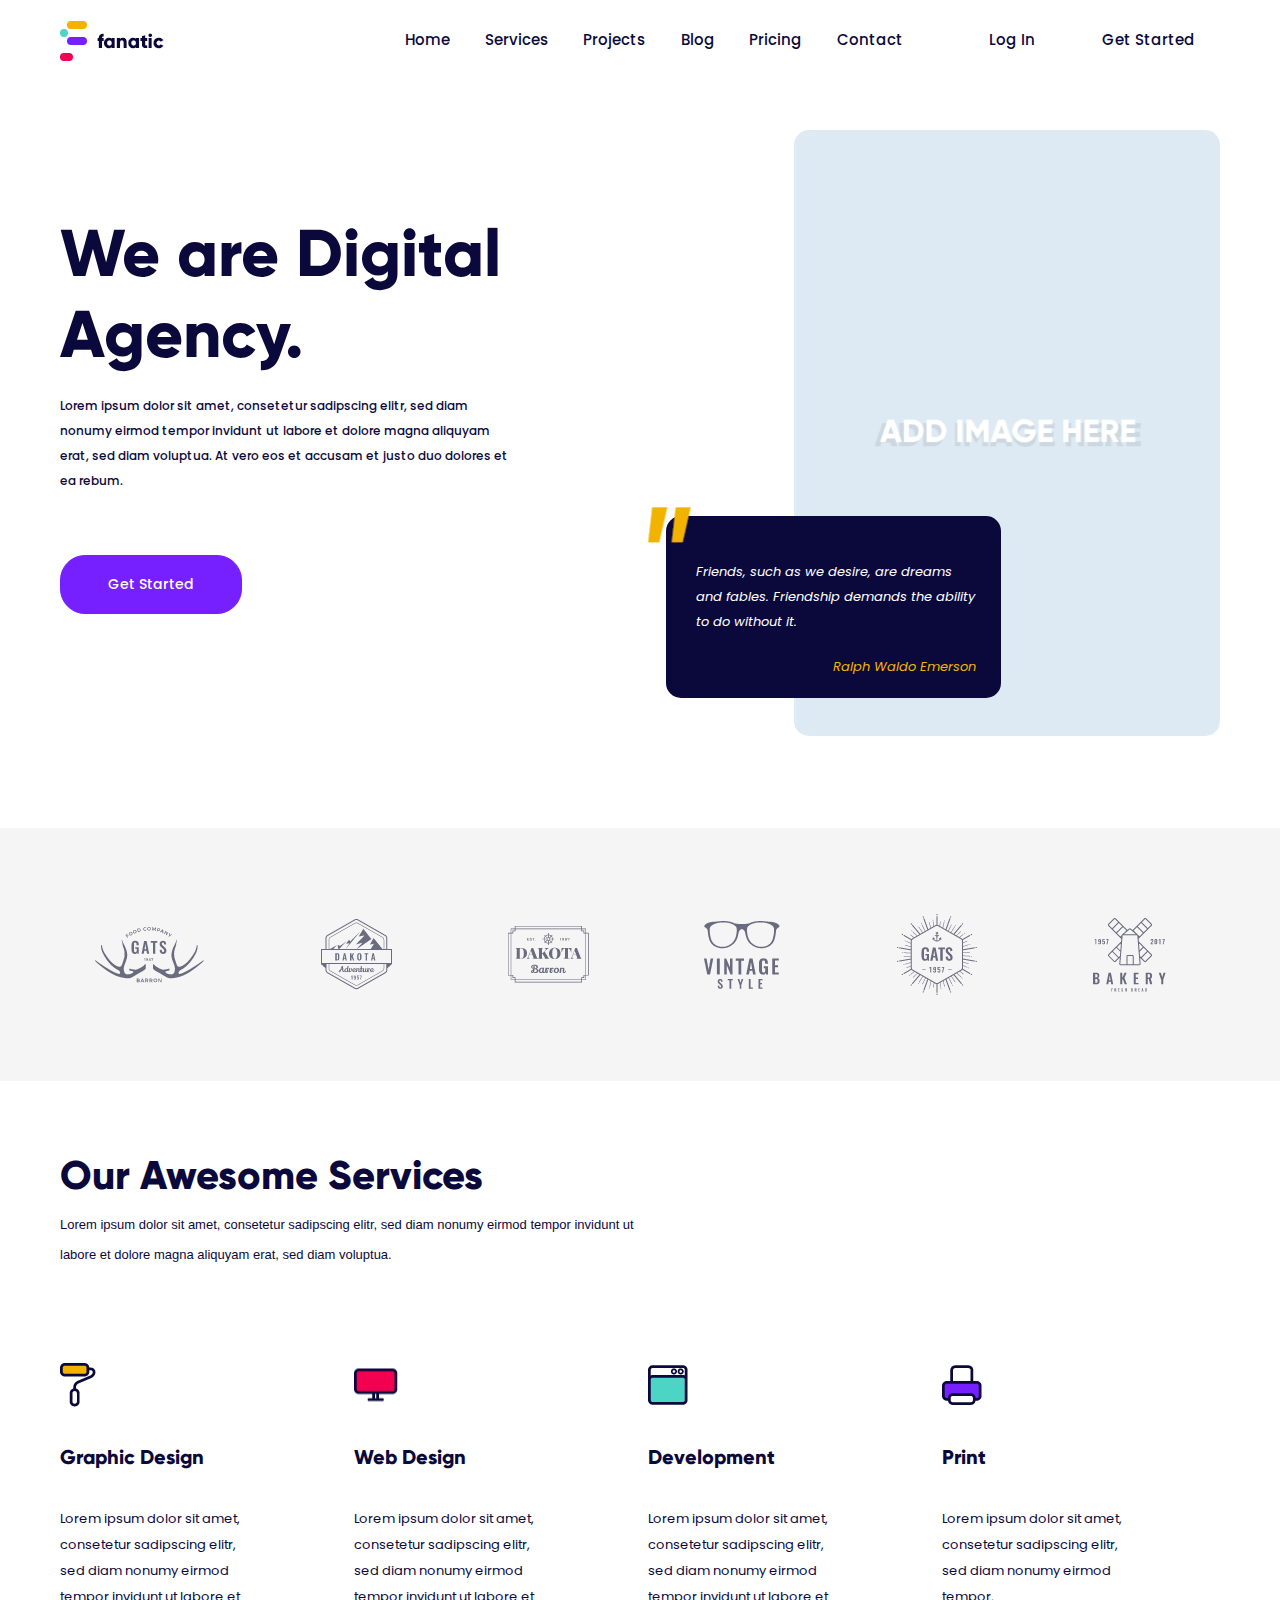
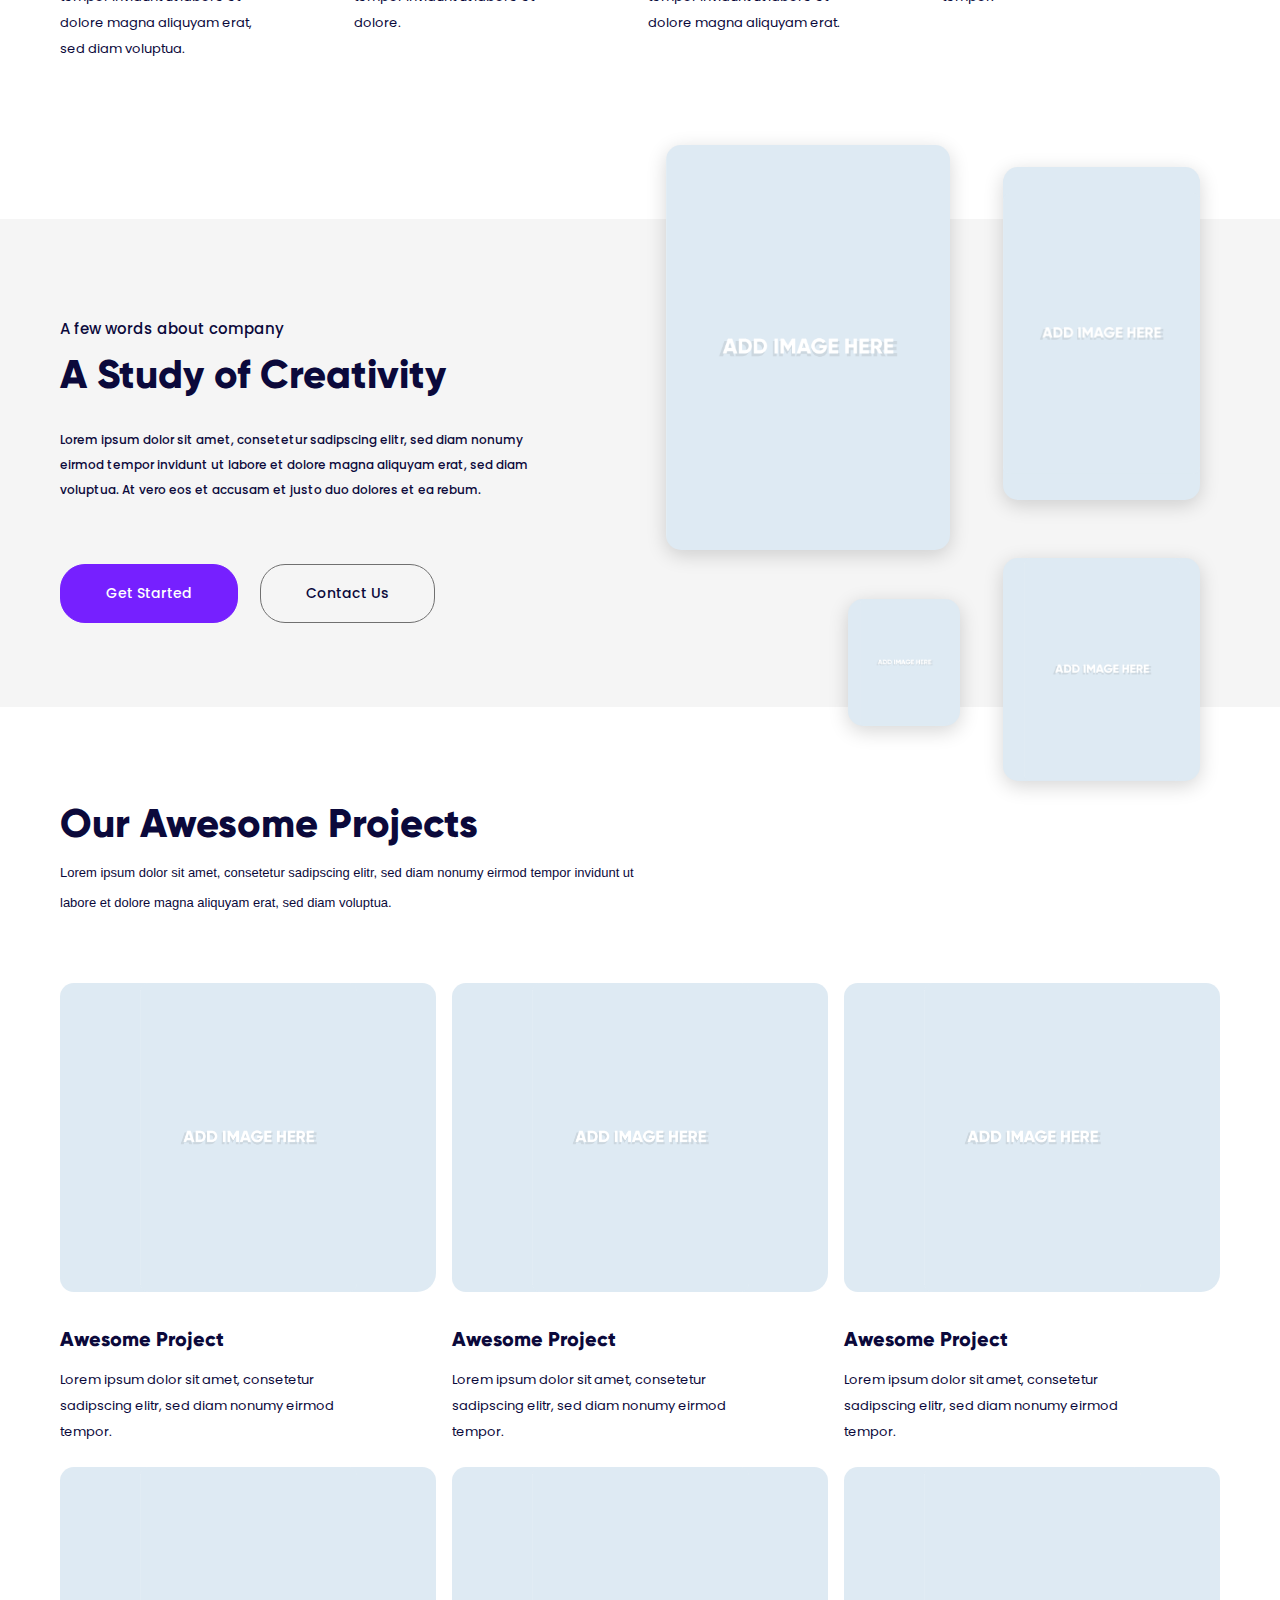
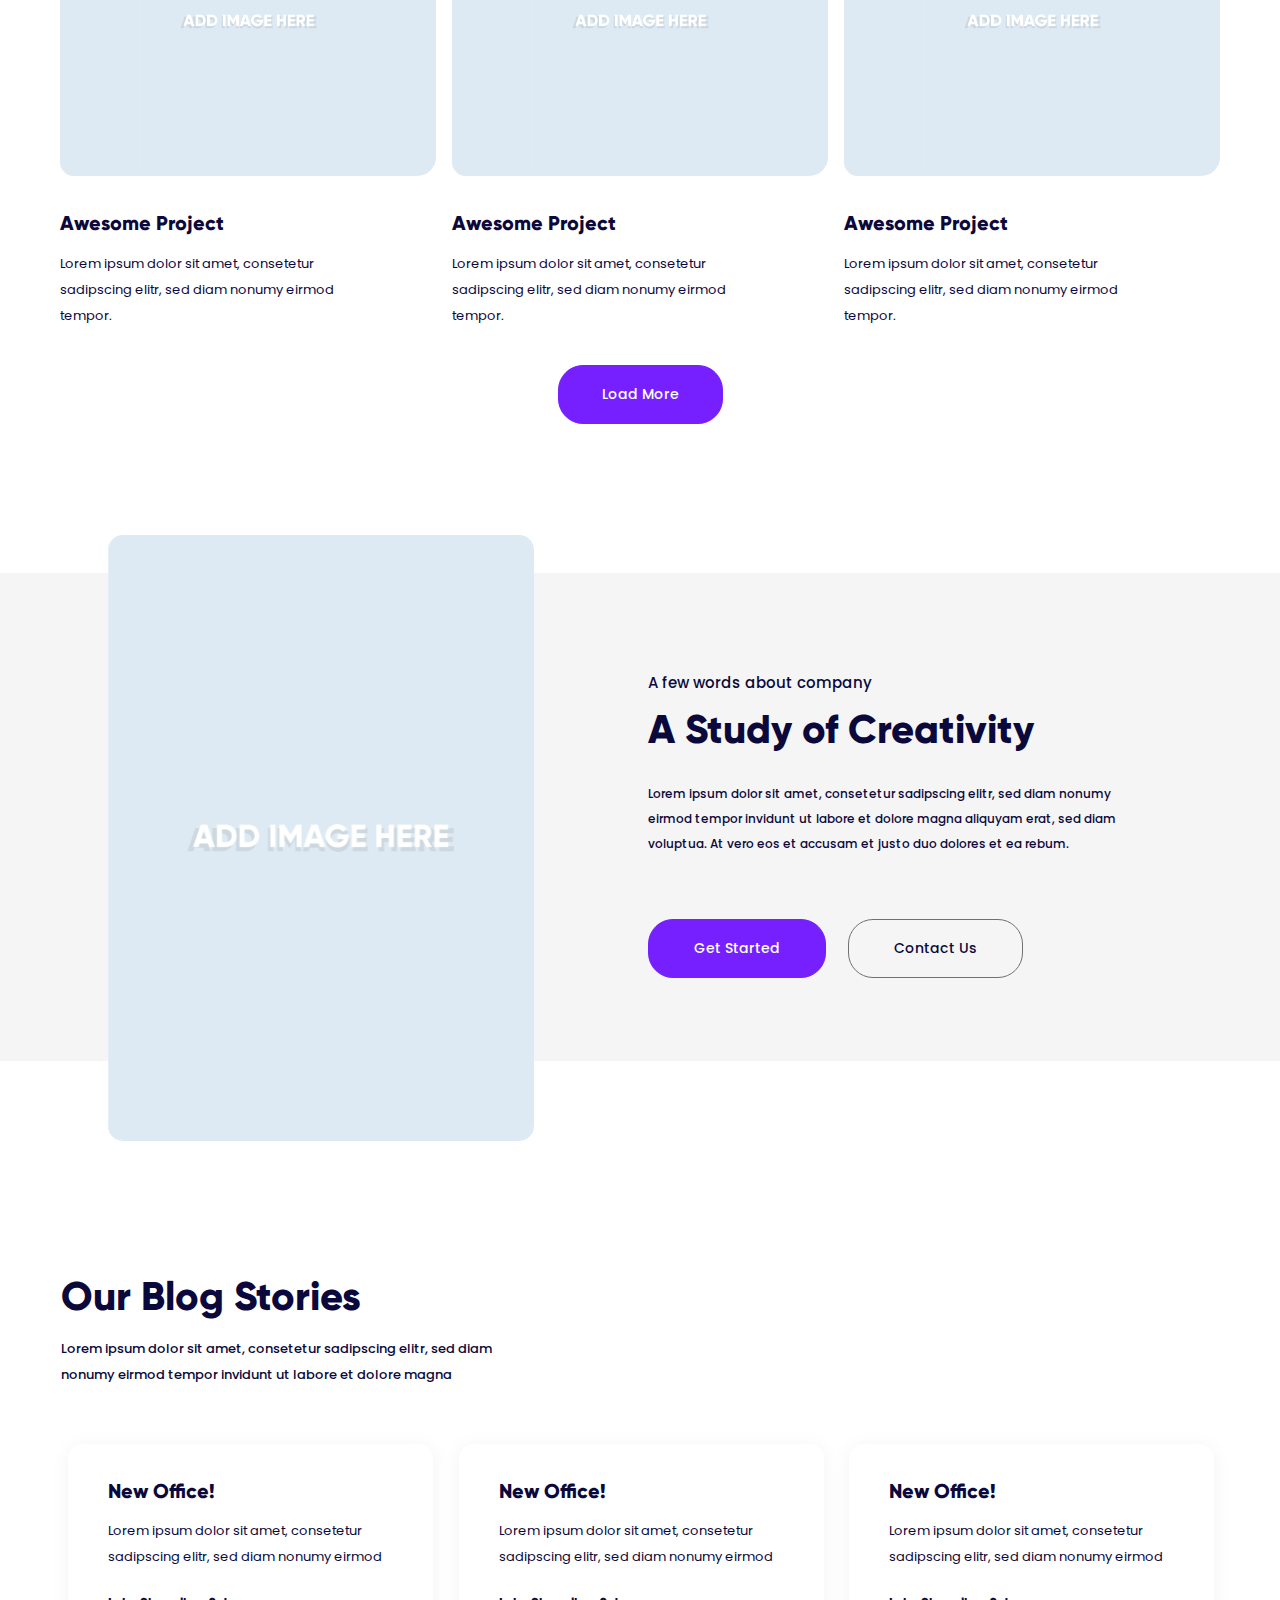
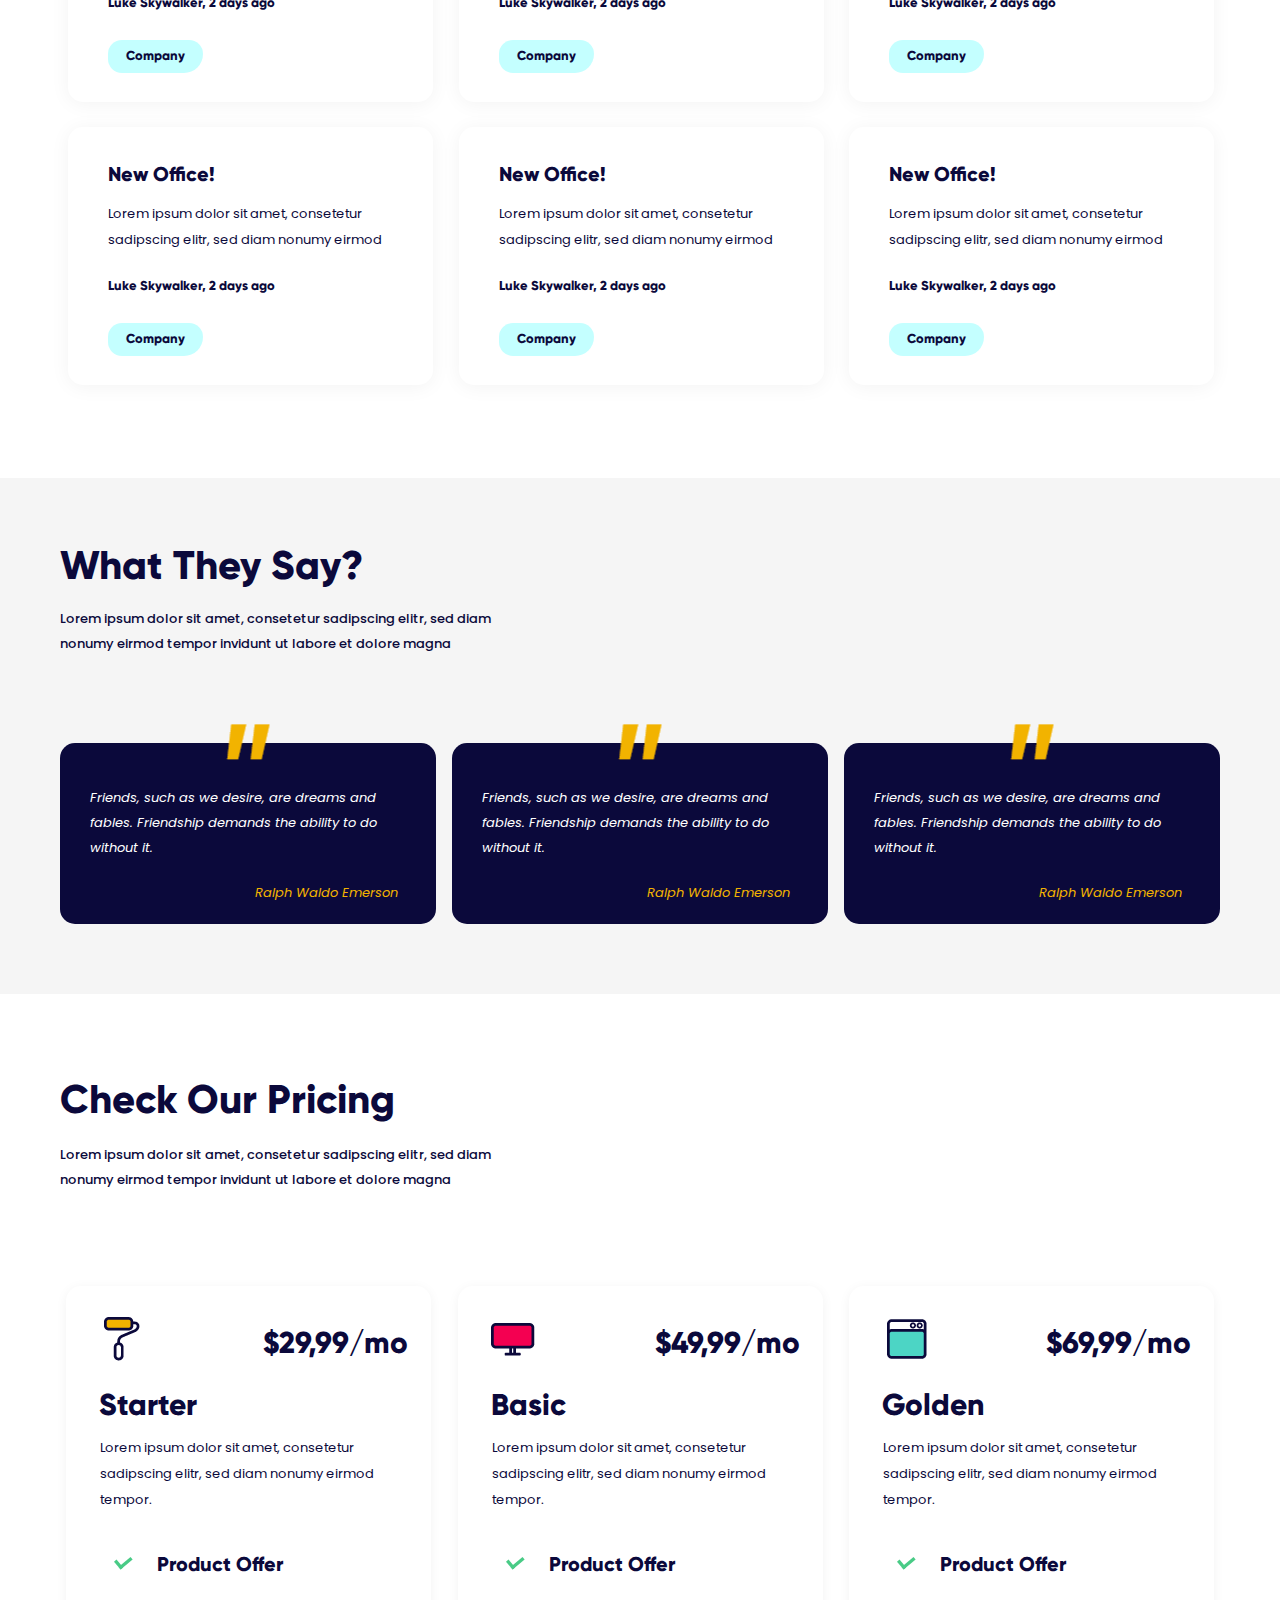
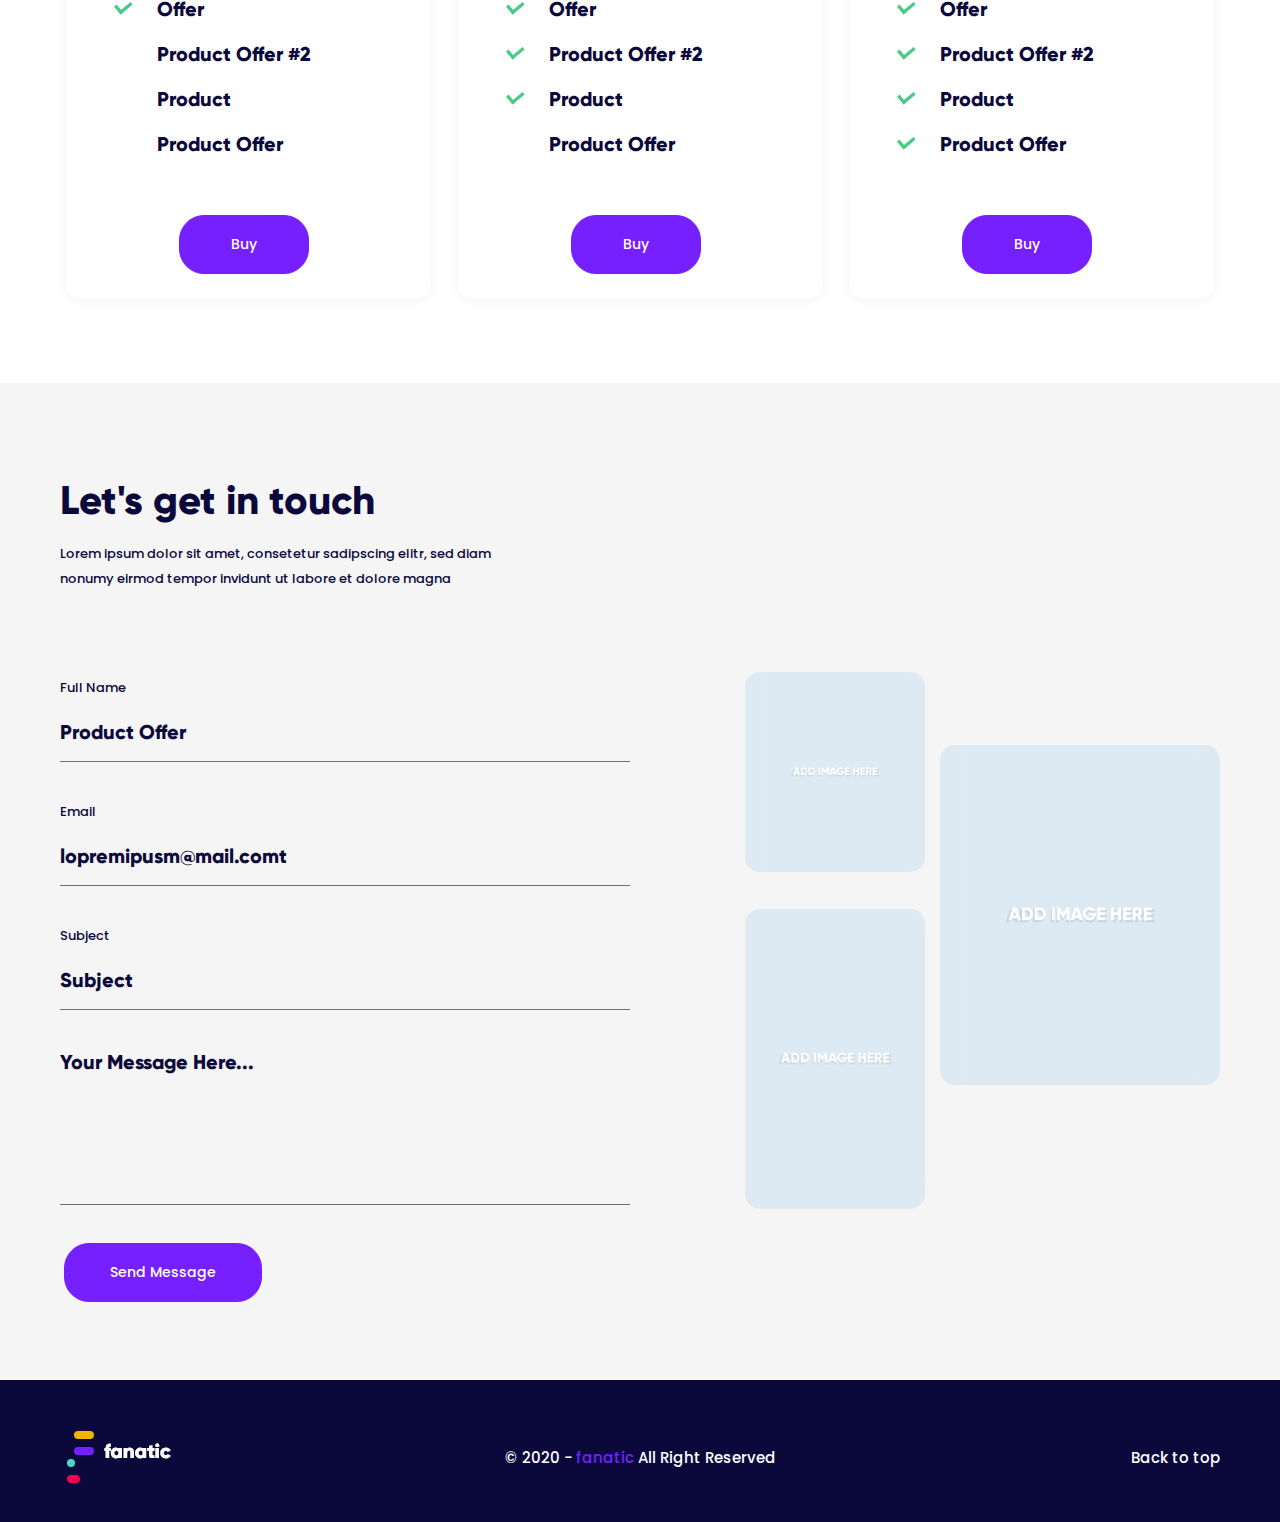
==== main/index.html @ 5ab8d2f5 "Initial commit" ====
<!DOCTYPE html>
<html lang="en">
  <head>
    <meta charset="UTF-8">
    <meta http-equiv="X-UA-Compatible" content="IE=edge">
    <meta name="viewport" content="width=device-width, initial-scale=1.0">
    <link href="../assets/scss/style.css" rel="stylesheet">
    <link rel="stylesheet" href="https://use.fontawesome.com/releases/v5.15.2/css/all.css"
      integrity="sha384-vSIIfh2YWi9wW0r9iZe7RJPrKwp6bG+s9QZMoITbCckVJqGCCRhc+ccxNcdpHuYu" crossorigin="anonymous">
    <link rel="preconnect" href="https://fonts.gstatic.com">
    <link
      href="https://fonts.googleapis.com/css2?family=Poppins:ital,wght@0,400;0,500;0,600;0,700;0,800;0,900;1,400;1,500;1,600;1,700;1,800;1,900&display=swap"
      rel="stylesheet">
    <script src="../assets/js/jquery-3.5.1.min.js" defer></script>
    <script src="../assets/js/script.js" defer></script>
    <title>Fanatic Agency</title>
  </head>
  <body>
    <div class="page-container">
      <section class="introduction">
        <div class="content-container wrapper">
          <nav>
            <div class="container flex space-between">
              <div class="branding">
                <img src="../assets/imgs/logo-dark.png" alt="">
              </div>
              <div class="container flex">
                <div class="container nav-group">
                  <a>Home</a>
                  <a>Services</a>
                  <a>Projects</a>
                  <a>Blog</a>
                  <a>Pricing</a>
                  <a>Contact</a>
                </div>
                <div class="container nav-group login">
                  <a>Log In</a>
                  <a>Get Started</a>
                </div>
                <div class="hamburger" onclick="myFunction(this)">
                  <div class="bar1"></div>
                  <div class="bar2"></div>
                  <div class="bar3"></div>
                </div>
              </div>
            </div>
          </nav>
          <div class="container main flex space-between">
            <div class="container upper">
              <h1>We are Digital Agency.</h1>
              <p>Lorem ipsum dolor sit amet, consetetur sadipscing elitr, sed diam nonumy eirmod tempor invidunt ut labore et
                dolore
                magna aliquyam erat, sed diam voluptua. At vero eos et accusam et justo duo dolores et ea rebum.</p>
              <a class="button">Get Started</a>
            </div>
            <div class="container right">
              <div class="image">
    
              </div>
              <div class="container quote">
                <img src="/assets/imgs/quote.png" alt="A Quotation Mark">
                <p>Friends, such as we desire, are dreams and fables. Friendship demands the ability to do without it.</p>
                <p class="quote-author"><i>Ralph Waldo Emerson</i></p>
              </div>
            </div>
          </div>
        </div>
      </section>
      <section class="logos">
        <div class="content-container wrapper">
          <div class="container flex parent space-between">
            <div class="container flex inner first space-between">
              <div class="item logo">
                <img src="../assets/imgs/award-1.png" alt="Gats Food Company logo" />
              </div>
              <div class="item logo">
                <img src="../assets/imgs/award-2.png" alt="Dakota Adventure logo" />
              </div>
              <div class="item logo">
                <img src="../assets/imgs/award-3.png" alt="Dakota Barron logo" />
              </div>
            </div>
            <div class="container flex inner second space-between">
              <div class="item logo">
                <img src="../assets/imgs/award-4.png" alt="Vintage Style logo" />
              </div>
              <div class="item logo">
                <img src="../assets/imgs/award-5.png" alt="Gats logo" />
              </div>
              <div class="item logo">
                <img src="../assets/imgs/award-6.png" alt="Bakery logo" />
              </div>
            </div>
          </div>
        </div>
      </section>
      <section class="services">
        <div class="content-container wrapper">
          <div class="container upper">
            <h1>Our Awesome Services</h1>
            <p>Lorem ipsum dolor sit amet, consetetur sadipscing elitr, sed diam nonumy eirmod tempor invidunt ut labore et dolore
            magna aliquyam erat, sed diam voluptua.</p>
          </div>
          <div class="container flex parent space-between">
            <div class="flex child first space-between">
              <div class="item service">
                <div class="icon">
                  <img src="../assets/imgs/icon-1.png" alt="Roller Icon">
                </div>
                <h2>Graphic Design</h2>
                <p>Lorem ipsum dolor sit amet, consetetur sadipscing elitr, sed diam nonumy eirmod tempor invidunt ut labore et dolore
                magna aliquyam erat, sed diam voluptua.</p>
              </div>
              <div class="item service">
                <div class="icon">
                  <img src="../assets/imgs/icon-2.png" alt="Monitor Icon">
                </div>
                <h2>Web Design</h2>
                <p>Lorem ipsum dolor sit amet, consetetur sadipscing elitr, sed diam nonumy eirmod tempor invidunt ut labore et dolore.</p>
              </div>
            </div>
            <div class="flex child second space-between">
              <div class="item service">
                <div class="icon">
                  <img src="../assets/imgs/icon-3.png" alt="Opened App Icon">
                </div>
                <h2>Development</h2>
                <p>Lorem ipsum dolor sit amet, consetetur sadipscing elitr, sed diam nonumy eirmod tempor invidunt ut labore et dolore
                magna aliquyam erat.</p>
              </div>
              <div class="item service">
                <div class="icon">
                  <img src="../assets/imgs/icon-4.png" alt="Printer Icon">
                </div>
                <h2>Print</h2>
                <p>Lorem ipsum dolor sit amet, consetetur sadipscing elitr, sed diam nonumy eirmod tempor.</p>
              </div>
            </div>
          </div>
        </div>
      </section>
      <section class="creativity first">
        <div class="content-container wrapper">
          <div class="container flex space-between">
            <div class="item">
              <div class="container upper">
                <span>A few words about company</span>
                <h1>A Study of Creativity</h1>
                <p>Lorem ipsum dolor sit amet, consetetur sadipscing elitr, sed diam nonumy eirmod tempor invidunt ut labore et dolore
                magna aliquyam erat, sed diam voluptua. At vero eos et accusam et justo duo dolores et ea rebum.</p>
              </div>
              <div class="container buttons">
                <a class="button">Get Started</a>
                <a class="button second">Contact Us</a>
              </div>
            </div>
            <div class="item images">
              <div class="image first">
              </div>
              <div class="image second">
              </div>
              <div class="image third">
              </div>
              <div class="image fourth">
              </div>
            </div>
          </div>
        </div>
      </section>
      <section class="projects">
        <div class="content-container wrapper">
          <div class="container upper">
            <h1>Our Awesome Projects</h1>
            <p>Lorem ipsum dolor sit amet, consetetur sadipscing elitr, sed diam nonumy eirmod tempor invidunt ut labore et dolore
            magna aliquyam erat, sed diam voluptua.</p>
          </div>
          <div class="container project-list flex space-between" id="project-list">
            <div class="item project">
              <div class="image"></div>
              <h2>Awesome Project</h2>
              <p>Lorem ipsum dolor sit amet, consetetur sadipscing elitr, sed diam nonumy eirmod tempor.</p>
            </div>
            <div class="item project">
              <div class="image"></div>
              <h2>Awesome Project</h2>
              <p>Lorem ipsum dolor sit amet, consetetur sadipscing elitr, sed diam nonumy eirmod tempor.</p>
            </div>
            <div class="item project">
              <div class="image"></div>
              <h2>Awesome Project</h2>
              <p>Lorem ipsum dolor sit amet, consetetur sadipscing elitr, sed diam nonumy eirmod tempor.</p>
            </div>
            <div class="item project">
              <div class="image"></div>
              <h2>Awesome Project</h2>
              <p>Lorem ipsum dolor sit amet, consetetur sadipscing elitr, sed diam nonumy eirmod tempor.</p>
            </div>
            <div class="item project">
              <div class="image"></div>
              <h2>Awesome Project</h2>
              <p>Lorem ipsum dolor sit amet, consetetur sadipscing elitr, sed diam nonumy eirmod tempor.</p>
            </div>
            <div class="item project">
              <div class="image"></div>
              <h2>Awesome Project</h2>
              <p>Lorem ipsum dolor sit amet, consetetur sadipscing elitr, sed diam nonumy eirmod tempor.</p>
            </div>
          </div>
          <a class="button">Load More</a>
        </div>
      </section>
      <section class="creativity second">
        <div class="content-container wrapper">
          <div class="container flex">
            <div class="item container">
              <div class="image"></div>
            </div>
            <div class="item container">
              <div class="container upper">
                <span>A few words about company</span>
                <h1>A Study of Creativity</h1>
                <p>Lorem ipsum dolor sit amet, consetetur sadipscing elitr, sed diam nonumy eirmod tempor invidunt ut labore et
                  dolore
                  magna aliquyam erat, sed diam voluptua. At vero eos et accusam et justo duo dolores et ea rebum.</p>
              </div>
              <div class="container buttons">
                <a class="button">Get Started</a>
                <a class="button second">Contact Us</a>
              </div>
            </div>
          </div>

        </div>
      </section>
      <section class="blog">
        <div class="content-container wrapper"> 
          <div class="container upper">
            <h1>Our Blog Stories</h1>
            <p>Lorem ipsum dolor sit amet, consetetur sadipscing elitr, sed diam nonumy eirmod tempor invidunt ut labore et dolore
              magna</p>
          </div>
          <div class="container blog-list flex space-between" id="blog-list">
            <div class="item">
              <h3>New Office!</h3>
              <p>Lorem ipsum dolor sit amet, consetetur sadipscing elitr, sed diam nonumy eirmod</p>
              <span class="author">Luke Skywalker, 2 days ago</span>
              <span class="company-name">Company</span>
            </div>
            <div class="item">
              <h3>New Office!</h3>
              <p>Lorem ipsum dolor sit amet, consetetur sadipscing elitr, sed diam nonumy eirmod</p>
              <span class="author">Luke Skywalker, 2 days ago</span>
              <span class="company-name">Company</span>
            </div>
            <div class="item">
              <h3>New Office!</h3>
              <p>Lorem ipsum dolor sit amet, consetetur sadipscing elitr, sed diam nonumy eirmod</p>
              <span class="author">Luke Skywalker, 2 days ago</span>
              <span class="company-name">Company</span>
            </div>
            <div class="item">
              <h3>New Office!</h3>
              <p>Lorem ipsum dolor sit amet, consetetur sadipscing elitr, sed diam nonumy eirmod</p>
              <span class="author">Luke Skywalker, 2 days ago</span>
              <span class="company-name">Company</span>
            </div>
            <div class="item">
              <h3>New Office!</h3>
              <p>Lorem ipsum dolor sit amet, consetetur sadipscing elitr, sed diam nonumy eirmod</p>
              <span class="author">Luke Skywalker, 2 days ago</span>
              <span class="company-name">Company</span>
            </div>
            <div class="item">
              <h3>New Office!</h3>
              <p>Lorem ipsum dolor sit amet, consetetur sadipscing elitr, sed diam nonumy eirmod</p>
              <span class="author">Luke Skywalker, 2 days ago</span>
              <span class="company-name">Company</span>
            </div>
          </div>
        </div>
      </section>
      <section class="reviews"> 
        <div class="content-container wrapper">
          <div class="container upper">
            <h1>What They Say?</h1>
            <p>Lorem ipsum dolor sit amet, consetetur sadipscing elitr, sed diam nonumy eirmod tempor invidunt ut labore et dolore
              magna</p>
          </div>
          <div class="container flex space-between">
            <div class="container quote">
              <img src="/assets/imgs/quote.png" alt="A Quotation Mark">
              <p><i>Friends, such as we desire, are dreams and fables. Friendship demands the ability to do without it.</i></p>
              <p class="quote-author"><i>Ralph Waldo Emerson</i></span>
            </div>
            <div class="container quote">
              <img src="/assets/imgs/quote.png" alt="A Quotation Mark">
              <p><i>Friends, such as we desire, are dreams and fables. Friendship demands the ability to do without it.</i></p>
              <p class="quote-author"><i>Ralph Waldo Emerson</i></span>
            </div>
            <div class="container quote">
              <img src="/assets/imgs/quote.png" alt="A Quotation Mark">
              <p><i>Friends, such as we desire, are dreams and fables. Friendship demands the ability to do without it.</i></p>
              <p class="quote-author"><i>Ralph Waldo Emerson</i></span>
            </div>
          </div>
        </div>
      </section>
      <section class="pricing"> 
        <div class="content-container wrapper">
          <div class="container upper mg-n">
            <h1>Check Our Pricing</h1>
            <p>Lorem ipsum dolor sit amet, consetetur sadipscing elitr, sed diam nonumy eirmod tempor invidunt ut labore et dolore
            magna</p>
          </div>
          <div class="container plans flex space-between">
            <div class="item">
              <div class="pricing-upper flex space-between">
                <img src="../assets/imgs/icon-1.png" alt="Roller Icon" class="icon roller">
                <h2 class="price">$29,99/mo</h2>
              </div>
              <h2>Starter</h2>
              <p>Lorem ipsum dolor sit amet, consetetur sadipscing elitr, sed diam nonumy eirmod tempor.</p>
              <div class="table">
                <div class="item flex">
                  <span class="check"><img src="../assets/imgs/check.png" alt="Check Icon"/></span>
                  <span class="condition">Product Offer</span>
                </div>
                <div class="item flex">
                  <span class="check"><img src="../assets/imgs/check.png" alt="Check Icon" /></span>
                  <span class="condition">Offer</span>
                </div>
                <div class="item flex">
                  <span class="check"></span>
                  <span class="condition">Product Offer #2</span>
                </div>
                <div class="item flex">
                  <span class="check"></span>
                  <span class="condition">Product</span>
                </div>
                <div class="item flex">
                  <span class="check"></span>
                  <span class="condition">Product Offer</span>
                </div>
              </div>
              <a class="button">Buy</a>
            </div>
            <div class="item">
              <div class="pricing-upper flex space-between">
                <img src="../assets/imgs/icon-2.png" alt="Monitor Icon">
                <h2 class="price">$49,99/mo</h2>
              </div>
              <h2>Basic</h2>
              <p>Lorem ipsum dolor sit amet, consetetur sadipscing elitr, sed diam nonumy eirmod tempor.</p>
              <div class="table">
                <div class="item flex">
                  <span class="check"><img src="../assets/imgs/check.png" alt="Check Icon" /></span>
                  <span class="condition">Product Offer</span>
                </div>
                <div class="item flex">
                  <span class="check"><img src="../assets/imgs/check.png" alt="Check Icon" /></span>
                  <span class="condition">Offer</span>
                </div>
                <div class="item flex">
                  <span class="check"><img src="../assets/imgs/check.png" alt="Check Icon" /></span>
                  <span class="condition">Product Offer #2</span>
                </div>
                <div class="item flex">
                  <span class="check"><img src="../assets/imgs/check.png" alt="Check Icon" /></span>
                  <span class="condition">Product</span>
                </div>
                <div class="item flex">
                  <span class="check"></span>
                  <span class="condition">Product Offer</span>
                </div>
              </div>
              <a class="button">Buy</a>
            </div>
            <div class="item">
              <div class="pricing-upper flex space-between">
                <img src="../assets/imgs/icon-3.png" alt="Opened App Icon" class="icon app">
                <h2 class="price">$69,99/mo</h2>
              </div>
              <h2>Golden</h2>
              <p>Lorem ipsum dolor sit amet, consetetur sadipscing elitr, sed diam nonumy eirmod tempor.</p>
              <div class="table">
                <div class="item flex">
                  <span class="check"><img src="../assets/imgs/check.png" alt="Check Icon" /></span>
                  <span class="condition">Product Offer</span>
                </div>
                <div class="item flex">
                  <span class="check"><img src="../assets/imgs/check.png" alt="Check Icon" /></span>
                  <span class="condition">Offer</span>
                </div>
                <div class="item flex">
                  <span class="check"><img src="../assets/imgs/check.png" alt="Check Icon" /></span>
                  <span class="condition">Product Offer #2</span>
                </div>
                <div class="item flex">
                  <span class="check"><img src="../assets/imgs/check.png" alt="Check Icon" /></span>
                  <span class="condition">Product</span>
                </div>
                <div class="item flex">
                  <span class="check"><img src="../assets/imgs/check.png" alt="Check Icon" /></span>
                  <span class="condition">Product Offer</span>
                </div>
              </div>
              <a class="button">Buy</a>
            </div>
          </div>
        </div>
      </section>
      <section class="contact">
        <div class="content-container wrapper">
          <div class="container upper mg-n">
            <h1>Let's get in touch</h1>
            <p>Lorem ipsum dolor sit amet, consetetur sadipscing elitr, sed diam nonumy eirmod tempor invidunt ut labore et dolore
              magna</p>
          </div>
          <div class="flex">
            <form>
              <div class="item">
                <label for="name">Full Name</label>
                <input name="name" type="text" placeholder="Product Offer" />
              </div>
              <div class="item">
                <label for="email">Email</label>
                <input name="email" type="email" placeholder="lopremipusm@mail.comt" />
              </div>
              <div class="item">
                <label for="subject">Subject</label>
                <input name="subject" type="text" placeholder="Subject" />
              </div>
              <div class="item">
                <textarea placeholder="Your Message Here..." rows="6"></textarea>
              </div>
              <input type="submit" class="button" value="Send Message"/>
            </form>
            <div class="container images flex">
              <div class="item">
                <div class="image first"></div>
                <div class="image second"></div>
              </div>
              <div class="item">
                <div class="image third"></div>
              </div>
            </div>
            
          </div>
        </div>
      </section>
      
    </div>
    <footer>
      <div class="content-container wrapper">
        <div class="container flex space-between">
          <div class="branding">
            <img src="../assets/imgs/logo-light.png" alt="">
          </div>
          <span>© 2020 - <span>fanatic</span> All Right Reserved</span>
          <a>Back to top</a>
        </div>
      </div>
    </footer>
  </body>
</html>
---- assets/scss/style.css ----
@font-face {
  font-family: "Gilroy";
  src: url(../fonts/gilroy_extrabold.otf); }
*,
*::before, *::after {
  margin: 0;
  padding: 0;
  box-sizing: border-box; }

html {
  background-color: white;
  font-family: "Poppins";
  font-weight: 500; }

h1, h2, h3, p, a, label, span {
  color: #0b093b; }

h1 {
  font-size: 40px;
  font-family: "Gilroy";
  font-weight: 800; }

h2 {
  font-size: 30px;
  font-family: "Gilroy"; }

h3 {
  font-family: "Gilroy"; }

label, p {
  font-size: 13px;
  font-weight: 500; }

a, img {
  display: block; }

a {
  display: inline-block;
  text-decoration: none;
  font-size: 15px;
  text-align: center; }

ul {
  list-style: none;
  display: flex; }

nav {
  padding: 21px 0;
  z-index: 90; }
  nav a {
    margin-right: 30.5px; }
  nav .nav-group {
    padding-bottom: 0px; }
  nav .nav-group:first-child {
    margin-right: 56px; }
  nav .nav-group.login a:first-child {
    margin-right: 37.8px; }
  nav .nav-group.login a:last-child {
    margin-right: 0;
    padding: 8px 25px;
    background-color: white;
    border-radius: 25px; }
  nav .flex > .flex {
    margin-top: -4px; }
  nav .hamburger {
    display: none;
    cursor: pointer;
    padding: 10px; }
  nav .bar1, nav .bar2, nav .bar3 {
    width: 1.5rem;
    height: 2px;
    background-color: #0b093b;
    margin: 8px 0; }

input, textarea {
  background: none;
  border: none;
  border-bottom: 1px solid #707070;
  color: #0b093b;
  font-size: 20px;
  font-family: "Gilroy";
  margin-bottom: 40px;
  padding: 18px 0;
  outline: none;
  transition: border-color 0.5s; }

input {
  padding: 0 0 17px; }

input:focus, textarea:focus {
  border-color: #7620ff; }

textarea {
  resize: none;
  padding-top: 0;
  height: 155px;
  margin-bottom: 31px; }

::-webkit-input-placeholder {
  color: #0b093b;
  transition: color 0.5s; }

::-moz-placeholder {
  color: #0b093b;
  opacity: 1;
  transition: color 0.5s; }

i {
  font-weight: 400; }

.page-container {
  width: 100%;
  max-width: 1920px;
  margin: auto; }

.branding {
  padding: 0; }
  .branding img {
    width: 100%; }

.branding img {
  width: 100px;
  image-rendering: auto;
  image-rendering: crisp-edges; }

.background-image {
  position: absolute; }

.hidden {
  display: none; }

a:hover {
  cursor: pointer; }

.wrapper {
  width: 100%;
  max-width: calc(1200px);
  padding: 0 20px;
  margin: auto; }

.wrapper.nr {
  padding-right: 50px; }

.grid {
  display: grid;
  justify-content: center; }

.flex {
  display: flex;
  align-items: center; }

.flex.space-between {
  justify-content: space-between; }

.flex.center {
  justify-content: center; }

.container.upper {
  width: 450px; }
  .container.upper h1 {
    margin-bottom: 20px; }
  .container.upper p {
    line-height: 26px; }

.container.upper.mg-n {
  margin-bottom: 100px; }

.container.upper.mg-s {
  margin-bottom: 50px; }

.quote {
  max-width: 376px;
  border-radius: 15px;
  background-color: #0b093b;
  padding: 40px 40px 19px 30px;
  width: 400px;
  position: relative;
  font-size: 13px; }
  .quote img {
    position: absolute;
    top: -63px;
    left: 50%;
    transform: translateX(-50%); }
  .quote p {
    color: white;
    line-height: 25px;
    font-style: italic;
    font-weight: 400;
    margin-bottom: 20px; }
  .quote .quote-author {
    color: #F2B300;
    text-align: right; }

.button {
  background-color: #7620ff;
  color: white;
  font-size: 14px;
  font-weight: 500;
  font-family: "Poppins";
  min-width: 130px;
  padding: 18px 45px;
  border: 1px solid #7620ff;
  border-radius: 25px;
  cursor: pointer;
  transition: opacity 0.2s;
  margin-bottom: 0; }

.button:hover {
  opacity: 0.9; }

.image {
  background-image: url("../imgs/placeholder.png");
  background-color: #deeaf3;
  background-position: center;
  background-size: contain;
  background-repeat: no-repeat;
  border-radius: 15px; }

::-webkit-scrollbar,
::-webkit-scrollbar-horizontal {
  width: 10px;
  border-radius: 10px; }

::-webkit-scrollbar-track {
  -webkit-box-shadow: inset 0 0 6px rgba(0, 0, 0, 0.3);
  box-shadow: inset 0 0 6px rgba(0, 0, 0, 0.3);
  border-radius: 10px;
  background-color: #F5F5F5; }

::-webkit-scrollbar-thumb {
  width: 10px;
  border-radius: 10px;
  background-color: #808080; }

@media (max-width: 490px) {
  .container.upper h1 {
    font-size: 35px; } }
@media (max-width: 320px) {
  .container.upper {
    width: 95%;
    margin-bottom: 24px; } }
.introduction {
  background: url("../imgs/background-int.png");
  background-position: right -10px top 0;
  background-repeat: no-repeat;
  padding-bottom: 92px;
  min-height: 687px; }
  .introduction nav {
    margin-bottom: 48px; }
  .introduction .image {
    position: relative;
    width: 426px;
    height: 606px; }
  .introduction .quote {
    width: 335px;
    height: 182px;
    position: absolute;
    bottom: 38px;
    right: 219px;
    padding: 43px 25px 19px 30px; }
  .introduction .quote img {
    left: -5px;
    top: -53px; }
  .introduction .container.right {
    background-size: 100%;
    position: relative; }

.introduction .container.upper {
  width: 460px;
  margin-top: -40px; }
  .introduction .container.upper h1 {
    font-size: 66px;
    margin-bottom: 18px; }
  .introduction .container.upper p {
    font-size: 12px;
    margin-bottom: 62px;
    line-height: 25px; }
  .introduction .container.upper .button {
    width: 182px; }

.branding {
  padding: 0; }
  .branding img {
    width: 100%; }

.logos {
  background-color: #f5f5f5;
  padding: 86px 0; }
  .logos .wrapper {
    width: 1130px;
    padding-right: 39px; }
  .logos .flex.inner.first {
    width: 494px; }
  .logos .flex.inner.second {
    width: 462px; }

.services {
  padding: 70px 0 83px; }
  .services .wrapper {
    padding-right: 102px; }
  .services .container.upper {
    width: 580px;
    margin-bottom: 93px; }
    .services .container.upper h1 {
      margin-bottom: 10px; }
    .services .container.upper p {
      font-family: Arial;
      font-weight: 400;
      line-height: 30px; }
  .services .flex {
    align-items: flex-start; }
  .services .flex.child.first {
    width: 490px; }
  .services .flex.child.second {
    width: 490px; }
  .services .service {
    display: block;
    width: 196px; }
    .services .service h2 {
      font-size: 20px;
      margin-bottom: 37px; }
    .services .service p {
      font-weight: 400;
      line-height: 26px; }
    .services .service .icon {
      position: relative;
      height: 44px;
      margin-bottom: 38px; }
    .services .service .icon img {
      position: absolute;
      top: 50%;
      transform: translateY(-50%); }

.creativity {
  padding: 100px 0px 85px;
  background-repeat: no-repeat;
  background-position: left center; }
  .creativity .button.second {
    border-color: #707070;
    background: none;
    color: #0b093b; }
  .creativity .container.upper {
    width: 480px;
    margin-bottom: 60px; }
  .creativity span {
    display: block;
    margin-bottom: 10px; }
  .creativity p {
    font-size: 12px; }
  .creativity a:first-child {
    margin-right: 18px; }

.creativity.first {
  padding: 0;
  background-image: url(/assets/imgs/background-ctvty.png); }
  .creativity.first .wrapper {
    padding-right: 40px; }
  .creativity.first .container.upper {
    margin-top: 13px;
    margin-bottom: 62px; }
  .creativity.first span {
    font-size: 15px; }
  .creativity.first h1 {
    margin-bottom: 28px; }
  .creativity.first p {
    line-height: 25px; }
  .creativity.first .images {
    width: 534px;
    height: 636px;
    position: relative; }
  .creativity.first .image {
    position: absolute;
    box-shadow: 0px 5px 20px #0000002a; }
  .creativity.first .image.first {
    width: 284.18px;
    height: 405.26px;
    top: 0;
    left: 0; }
  .creativity.first .image.second {
    width: 196.83px;
    height: 332.89px;
    right: 0;
    top: 22px; }
  .creativity.first .image.third {
    width: 111.33px;
    height: 127px;
    bottom: 55px;
    left: 182.4px; }
  .creativity.first .image.fourth {
    width: 196.83px;
    height: 223.42px;
    right: 0;
    bottom: 0; }

.projects {
  padding-top: 18px; }
  .projects .container.upper {
    width: 600px;
    margin-bottom: 65px; }
    .projects .container.upper h1 {
      margin-bottom: 10px; }
    .projects .container.upper p {
      font-family: Arial, Helvetica, sans-serif;
      line-height: 30px; }
  .projects .image {
    width: 376px;
    height: 309px;
    margin-bottom: 35px;
    border-radius: 14px 14px 19px 14px; }
  .projects h2 {
    font-size: 20px;
    margin-bottom: 16px; }
  .projects .project-list {
    flex-wrap: wrap;
    row-gap: 22px;
    margin-bottom: 36px; }
  .projects .project p {
    width: 300px;
    line-height: 26px;
    font-weight: 400; }
  .projects .button {
    display: block;
    width: 165px;
    padding: 18px 0;
    margin: auto; }

.creativity.second {
  background: url("../imgs/background-ctvty-2.png");
  background-repeat: no-repeat;
  background-position: left 0px bottom 138px;
  padding-top: 114px; }
  .creativity.second .wrapper {
    padding-left: 68px; }
  .creativity.second .flex {
    margin-top: -3px;
    column-gap: 114px; }
  .creativity.second .image {
    width: 425.8px;
    height: 606.1px;
    margin-bottom: -27px; }
  .creativity.second .container.upper {
    margin-bottom: 63px; }
    .creativity.second .container.upper span {
      font-size: 15px;
      margin-bottom: 11px; }
    .creativity.second .container.upper p {
      line-height: 25px; }
    .creativity.second .container.upper h1 {
      margin-bottom: 27px; }

.blog {
  padding-top: 73px;
  padding-bottom: 68px; }
  .blog .wrapper {
    padding-left: 21px;
    padding-right: 26px; }
  .blog .container.upper {
    margin-bottom: 56px; }
  .blog .container.upper h1 {
    margin-bottom: 15px; }
  .blog .blog-list {
    padding-left: 7px; }
  .blog .blog-list .item {
    width: 365px;
    padding: 35px 45px 35px 40px;
    border-radius: 15px;
    box-shadow: 0px 2px 20px #0000000d;
    margin-bottom: 25px; }
    .blog .blog-list .item p {
      font-weight: 400; }
  .blog h3 {
    font-size: 20px;
    margin-bottom: 15px; }
  .blog p {
    line-height: 26px;
    margin-bottom: 25px; }
  .blog span {
    font-size: 13px;
    font-family: "Gilroy"; }
  .blog .author {
    margin-bottom: 31px;
    display: block; }
  .blog .company-name {
    padding: 8px 18px 9px;
    background-color: #c4ffff;
    border-radius: 14px 14px 19px 14px;
    margin-left: 0px; }
  .blog .flex {
    flex-wrap: wrap; }

.reviews {
  background-color: #f5f5f5;
  padding: 63px 0 70px; }
  .reviews .container.upper {
    margin-bottom: 87px; }
    .reviews .container.upper h1 {
      margin-bottom: 16px; }
    .reviews .container.upper p {
      line-height: 25px; }
  .reviews .quote {
    max-width: 376px;
    border-radius: 15px;
    background-color: #0b093b;
    padding: 42px 38px 0px 30px;
    width: 400px;
    position: relative;
    font-size: 13px; }
    .reviews .quote img {
      position: absolute;
      top: -63px;
      left: 180px; }
    .reviews .quote p {
      margin-bottom: 20px; }
    .reviews .quote .quote-author {
      color: #F2B300;
      text-align: right;
      margin-bottom: 19px; }

.pricing {
  padding-bottom: 84px;
  padding-top: 81px; }
  .pricing .container.upper {
    margin-bottom: 94px;
    margin-left: 0px; }
    .pricing .container.upper h1 {
      margin-bottom: 18px; }
    .pricing .container.upper p {
      line-height: 25px; }
  .pricing .check {
    color: #49CB86;
    margin-left: -20px; }
  .pricing .plans {
    padding: 0 6px; }
  .pricing .plans > .item {
    width: 365px;
    padding: 31px 23px 26px 33px;
    box-shadow: 0px 2px 11.5px #0000000d;
    border-radius: 15px;
    max-height: 613px; }
  .pricing .pricing-upper {
    height: 44px;
    margin-bottom: 25px; }
  .pricing .plans > .item > h2 {
    margin-bottom: 12px; }
  .pricing .plans > .item > p {
    font-weight: 400;
    margin-bottom: 39px;
    margin-left: 1px; }
  .pricing .icon.roller {
    margin-left: 5px; }
  .pricing .icon.app {
    margin-left: 5px; }
  .pricing .price {
    margin-top: 7px; }
  .pricing p {
    margin-bottom: 39px;
    line-height: 26px; }
  .pricing .table {
    margin-bottom: 44px; }
  .pricing .table > .item {
    margin-bottom: 21px;
    margin-left: 35px; }
  .pricing .condition {
    font-size: 20px;
    font-family: "Gilroy"; }
  .pricing .button {
    margin-left: 47%;
    transform: translateX(-50%);
    margin-top: 15px; }
  .pricing .table .check {
    width: 30px;
    display: inline-block;
    margin-right: 13px;
    margin-top: -2px;
    text-align: center; }

.contact {
  background-color: #f5f5f5;
  padding-bottom: 78px;
  padding-top: 93px; }
  .contact .container.upper {
    margin-bottom: 87px; }
    .contact .container.upper h1 {
      margin-bottom: 16px; }
    .contact .container.upper p {
      line-height: 25px; }
  .contact form {
    width: 570px; }
  .contact input:not(input[type="submit"]), .contact textarea {
    width: 100%; }
  .contact .button {
    margin-left: 10px; }
  .contact label {
    display: block;
    margin-bottom: 22px; }
  .contact .flex {
    justify-content: space-between; }
  .contact .images > .item:first-child {
    margin-right: 15px; }
  .contact .images {
    margin-top: -100px; }
  .contact .image {
    height: 500px;
    width: 400px; }
  .contact .image.first {
    height: 200px;
    width: 180px;
    margin-bottom: 37px; }
  .contact .image.second {
    height: 300px;
    width: 180px; }
  .contact .image.third {
    height: 340px;
    width: 280px;
    margin-top: -50px; }
  .contact .button {
    margin-left: 4px; }

footer {
  height: 142px;
  background-color: #0b093b;
  color: white; }
  footer a {
    color: white;
    padding: 0; }
  footer .flex > span {
    color: white;
    margin-left: -22px; }
  footer span, footer a {
    font-size: 15px; }
  footer span span {
    color: #7620ff; }
  footer .wrapper {
    height: 100%;
    position: relative;
    overflow: auto; }
  footer .flex {
    margin-top: 51px; }
  footer .branding {
    margin-left: 7px; }

@media (max-width: 1895px) {
  .introduction {
    background-position: right -20px top 0; } }
@media (max-width: 1868px) {
  .introduction {
    background-position: right -40px top 0; } }
@media (max-width: 1841px) {
  .introduction {
    background-position: right -60px top 0; } }
@media (max-width: 1790px) {
  .introduction {
    background-position: right -80px top 0; } }
@media (max-width: 1750px) {
  .introduction {
    background-position: right -100px top 0; } }
@media (max-width: 1710px) {
  .introduction {
    background-position: right -120px top 0; } }
@media (max-width: 1670px) {
  .introduction {
    background-position: right -140px top 0; } }
@media (max-width: 1630px) {
  .introduction {
    background-position: right -160px top 0; } }
@media (max-width: 1590px) {
  .introduction {
    background-position: right -180px top 0; } }
@media (max-width: 1540px) {
  .introduction {
    background-position: right -200px top 0; } }
@media (max-width: 1500px) {
  .introduction {
    background-position: right -220px top 0; } }
@media (max-width: 1460px) {
  .introduction {
    background-position: right -240px top 0; } }
@media (max-width: 1420px) {
  .introduction {
    background-position: right -260px top 0; } }
@media (max-width: 1390px) {
  .introduction {
    background-position: right -280px top 0; } }
@media (max-width: 1350px) {
  .introduction {
    background: none; } }
@media (max-width: 1200px) {
  .services .wrapper {
    padding-right: 20px; }
  .services .flex.parent {
    justify-content: flex-start;
    column-gap: 100px; }
  .services .flex.child.first,
  .services .flex.child.second {
    justify-content: flex-start;
    width: auto;
    column-gap: 100px; }

  .projects .wrapper {
    width: 830px; }
  .projects .image {
    margin-bottom: 35px; }
  .projects h2 {
    margin-bottom: 16px; }

  .creativity.first {
    background-image: none; }

  .creativity.second {
    background: none;
    padding-top: 114px; }
    .creativity.second .wrapper {
      padding-left: 20px; }
    .creativity.second .flex {
      margin-top: 0px;
      flex-direction: column;
      row-gap: 60px; }
    .creativity.second .image {
      width: 381.8px;
      height: 543.1px;
      margin-bottom: 0; }

  .blog .wrapper {
    width: 800px;
    padding: 0 20px; }
  .blog .blog-list {
    padding: 0; }

  .reviews .flex {
    flex-direction: column;
    row-gap: 40px;
    width: 376px;
    margin: auto; }
  .reviews .container.upper {
    width: 500px;
    margin: auto;
    margin-bottom: 40px; }

  .pricing .plans {
    flex-direction: column;
    row-gap: 60px; }
  .pricing .container.upper {
    width: 500px;
    margin: auto;
    margin-bottom: 60px; }

  .contact .flex:not(.images) {
    flex-direction: column;
    row-gap: 60px; }
  .contact .images {
    margin: 0; }
  .contact .container.upper {
    width: 570px;
    margin: auto;
    margin-bottom: 60px; }
  .contact .button {
    width: 100%; } }
@media (max-width: 1150px) {
  .wrapper-nr {
    width: 95%; }

  .logos .wrapper {
    width: 947px; }
  .logos .flex.inner.first {
    width: 418px; }
  .logos .flex.inner.second {
    width: 391px; }

  .services .flex.parent {
    column-gap: 65px; }
  .services .flex.child.first,
  .services .flex.child.second {
    column-gap: 65px; }

  .creativity.first {
    padding-bottom: 70px; }
    .creativity.first .wrapper {
      padding: 0 20px; }
    .creativity.first .flex {
      flex-direction: column;
      row-gap: 90px; }
    .creativity.first .container.upper {
      margin-top: 13px;
      margin-bottom: 62px; }
    .creativity.first h1 {
      margin-bottom: 28px; } }
@media (max-width: 1000px) {
  nav .nav-group {
    display: none; }
  nav .hamburger {
    display: inline-block; }

  .introduction {
    background-position: bottom; }
    .introduction .container.main.flex {
      flex-direction: column; }
    .introduction .container.upper {
      margin-bottom: 60px; }
    .introduction .container.upper h1 {
      font-size: 50px; }
    .introduction .container.upper p {
      margin-bottom: 40px; }
    .introduction .image {
      width: 281px;
      height: 400px; }
    .introduction .quote {
      width: 320px;
      height: 174px;
      bottom: -29px;
      right: 130px; }
    .introduction .quote img {
      width: 57px; }
    .introduction .container.right {
      margin-left: 150px; }

  .logos .wrapper {
    width: 593px; }
  .logos .flex.parent {
    flex-direction: column; }
  .logos .flex.inner.first {
    width: 100%;
    margin-bottom: 37px; }
  .logos .flex.inner.second {
    width: 514px;
    margin-left: 20px; }

  .services .container.upper {
    width: 95%; }
  .services .wrapper {
    max-width: 800px;
    padding-right: 50px;
    padding-left: 50px; }
  .services .flex.parent {
    row-gap: 90px;
    flex-direction: column; }
  .services .flex.child.first,
  .services .flex.child.second {
    justify-content: space-between;
    width: 100%; }
  .services .service {
    width: 300px; }

  .projects .wrapper {
    width: 674px; }
  .projects .image {
    width: 300px;
    height: 247px;
    margin-bottom: 35px; }
  .projects h2 {
    margin-bottom: 16px; }

  .creativity.first .flex {
    row-gap: 90px; }
  .creativity.first .images {
    width: 357px;
    height: 427px; }
  .creativity.first .image.first {
    width: 190.85px;
    height: 272.16px;
    top: 0;
    left: 0; }
  .creativity.first .image.second {
    width: 132.18px;
    height: 223.56px;
    right: 0;
    top: 14.9px; }
  .creativity.first .image.third {
    width: 74.77px;
    height: 83.89px;
    bottom: 36px;
    left: 122.5px; }
  .creativity.first .image.fourth {
    width: 132.18px;
    height: 150.04px;
    right: 0;
    bottom: 0; }

  .creativity.second .image {
    width: 293.8px;
    height: 419.1px;
    margin-bottom: 0; }
  .creativity.second .container.upper {
    width: 406px; }

  .blog .wrapper {
    width: 100%; }
  .blog .blog-list {
    width: 365px;
    margin: auto;
    row-gap: 40px; }
  .blog .container.upper {
    width: 406px;
    margin: auto;
    margin-bottom: 40px; } }
@media (max-width: 680px) {
  .services .container.upper {
    margin-bottom: 50px; }
  .services .wrapper {
    max-width: 800px;
    padding-right: 50px;
    padding-left: 50px; }
  .services .flex.parent {
    row-gap: 50px;
    flex-direction: column; }
  .services .flex.child.first,
  .services .flex.child.second {
    justify-content: space-between;
    flex-direction: column;
    row-gap: 50px;
    width: 100%; }
  .services .service {
    width: 97%; }
  .services .service .icon,
  .services .service h2 {
    margin-bottom: 20px; }

  .projects .wrapper {
    width: 100%;
    padding: 0; }
  .projects .container.upper {
    width: 300px;
    margin: auto; }
  .projects .image {
    width: 300px;
    height: 247px;
    margin-bottom: 35px; }
  .projects h2 {
    margin-bottom: 16px; }
  .projects .project-list {
    flex-direction: column;
    width: 100%; }
  .projects .container.upper {
    margin-bottom: 30px; }
  .projects .button {
    margin: auto;
    transform: none; }

  .creativity.first .flex {
    row-gap: 90px; }
  .creativity.first .images {
    width: 357px;
    height: 427px; }
  .creativity.first .image.first {
    width: 190.85px;
    height: 272.16px; }
  .creativity.first .image.second {
    width: 132.18px;
    height: 223.56px;
    top: 14.9px; }
  .creativity.first .image.third {
    width: 74.77px;
    height: 83.89px;
    bottom: 36px;
    left: 122.5px; }
  .creativity.first .image.fourth {
    width: 132.18px;
    height: 150.04px; }
  .creativity.first .button {
    padding: 18px 0;
    width: 151px; }

  .creativity .wrapper {
    padding: 0 10px; }
  .creativity .button {
    padding: 18px 0;
    width: 151px; }

  .contact .container.upper {
    width: 100%; }
  .contact form {
    width: 100%; }

  footer a {
    display: none; } }
@media (max-width: 595px) {
  .logos {
    padding: 48px 0; }
    .logos .wrapper {
      width: 295px;
      padding-right: 20px; }
    .logos .flex.parent {
      flex-direction: row; }
    .logos .flex.inner.first {
      flex-direction: column;
      width: 100%;
      margin-bottom: 0;
      row-gap: 70px; }
    .logos .flex.inner.second {
      flex-direction: column;
      width: 514px;
      margin-left: 20px;
      row-gap: 50px; }

  .creativity.first .flex {
    row-gap: 50px; }
  .creativity.first .container.upper {
    width: 332px;
    margin-bottom: 50px; }
  .creativity.first .images {
    width: 328px;
    height: 389px; }
  .creativity.first .image.first {
    width: 174px;
    height: 248px; }
  .creativity.first .image.second {
    width: 120.48px;
    height: 203.77px;
    top: 13.6px; }
  .creativity.first .image.third {
    width: 68.15px;
    height: 76.47px;
    bottom: 32.6px;
    left: 114.3px; }
  .creativity.first .image.fourth {
    width: 120.48px;
    height: 136.76px; }

  .reviews .flex {
    flex-direction: column;
    row-gap: 40px;
    width: 376px;
    margin: auto; }
  .reviews .container.upper {
    width: 406px;
    margin: auto;
    margin-bottom: 40px; }

  .pricing .container.upper {
    width: 406px; } }
@media (max-width: 525px) {
  .introduction .container.upper {
    width: 312px;
    margin-bottom: 24px; }
  .introduction .container.upper h1 {
    font-size: 40px; }
  .introduction .container.upper p {
    margin-bottom: 32px; }
  .introduction .container.right {
    margin-left: 60px; }
  .introduction .image {
    width: 222px;
    height: 320px; }
  .introduction .quote {
    width: 219px;
    height: 146px;
    bottom: -29px;
    right: 40px;
    padding-top: 17px;
    padding-left: 12px;
    padding-right: 10px; }
  .introduction .quote img {
    width: 40px;
    left: 0;
    top: -40px; }
  .introduction .quote p {
    font-size: 12px;
    margin: 0; } }
@media (max-width: 490px) {
  .menu {
    width: 100%; }

  .blog .container.upper {
    width: 300px; }
  .blog .blog-list {
    width: 300px;
    margin: auto; }
  .blog .blog-list .item {
    width: 100%;
    padding: 20px 33px; }

  .creativity a:first-child {
    margin-right: 5px; }
  .creativity .button {
    padding: 18px 0;
    width: 41px; }

  .creativity.second .container.upper {
    width: 300px;
    margin: auto;
    margin-bottom: 40px; }

  .reviews .flex {
    width: 219px; }
  .reviews .container.upper {
    width: 300px; }
  .reviews .quote {
    width: 219px;
    height: 146px;
    padding-top: 17px;
    padding-left: 12px;
    padding-right: 10px; }
  .reviews .quote p {
    font-size: 12px;
    margin: 0; }
  .reviews .quote img {
    width: 40px;
    left: 0;
    top: -40px; }

  .pricing .container.upper {
    width: 300px; }
  .pricing .plans > .item {
    width: 310px; }

  .contact .container.upper {
    width: 100%; }
  .contact form {
    width: 100%; }
  .contact .images {
    display: none; }

  footer .flex.space-between {
    flex-direction: column;
    margin-top: 0;
    justify-content: space-around;
    height: 100%; }
  footer .flex > span {
    margin-left: 0; } }
@media (max-width: 410px) {
  .services .wrapper {
    padding-left: 20px;
    padding-right: 20px; }

  .creativity.first .flex {
    row-gap: 50px; }
  .creativity.first .container.upper {
    width: 315px;
    margin-bottom: 50px; }
  .creativity.first a:first-child {
    margin-right: 5px; }
  .creativity.first .images {
    width: 313px;
    height: 371px; }
  .creativity.first .image.first {
    width: 165.87px;
    height: 236.54px; }
  .creativity.first .image.second {
    width: 114.88px;
    height: 194px;
    top: 13.6px; }
  .creativity.first .image.third {
    width: 64.98px;
    height: 72.91px;
    bottom: 31.1px;
    left: 109px; }
  .creativity.first .image.fourth {
    width: 114.88px;
    height: 130.4px; }

  .blog .blog-list {
    width: 270px; } }
@media (max-width: 320px) {
  .introduction .container.upper {
    width: 97%;
    margin-bottom: 24px; }
    .introduction .container.upper h1 {
      font-size: 35px; }

  .creativity.second .button,
  .creativity.first .button {
    padding: 18px 0;
    width: 41px; } }
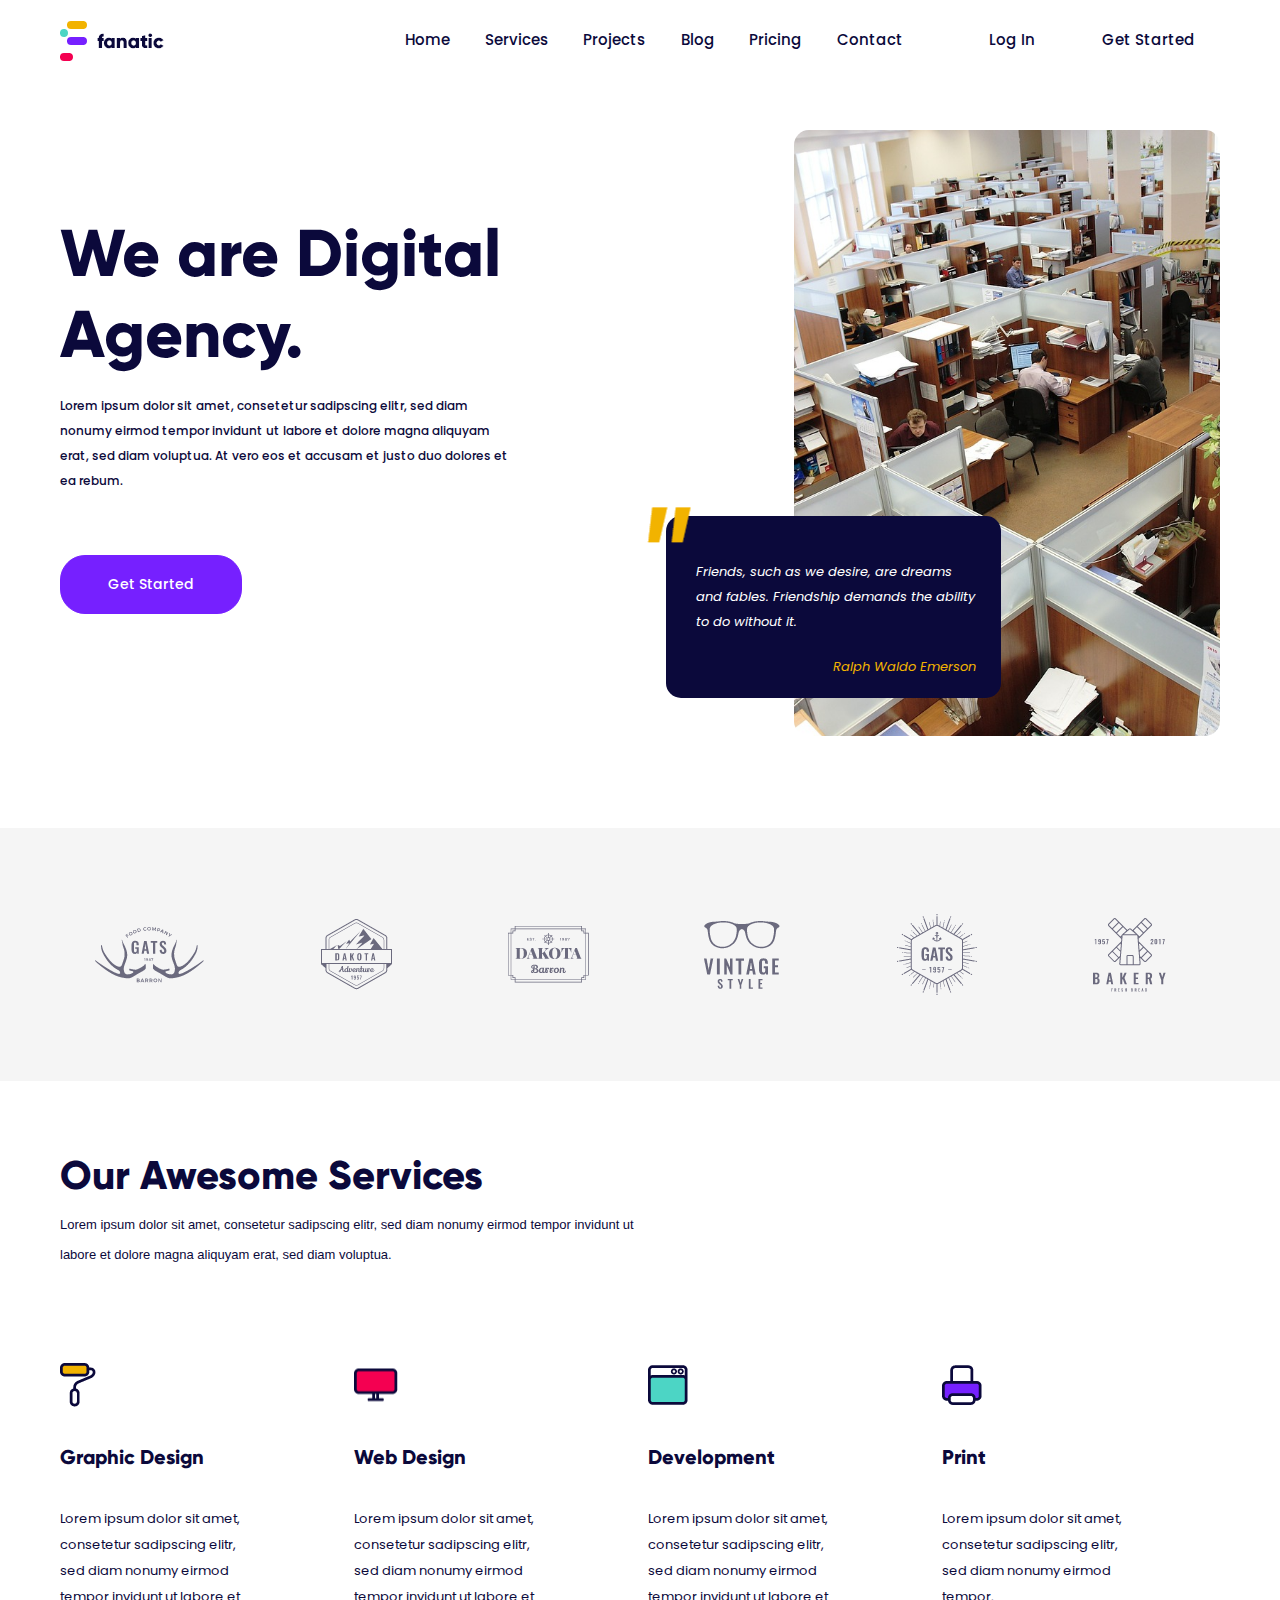
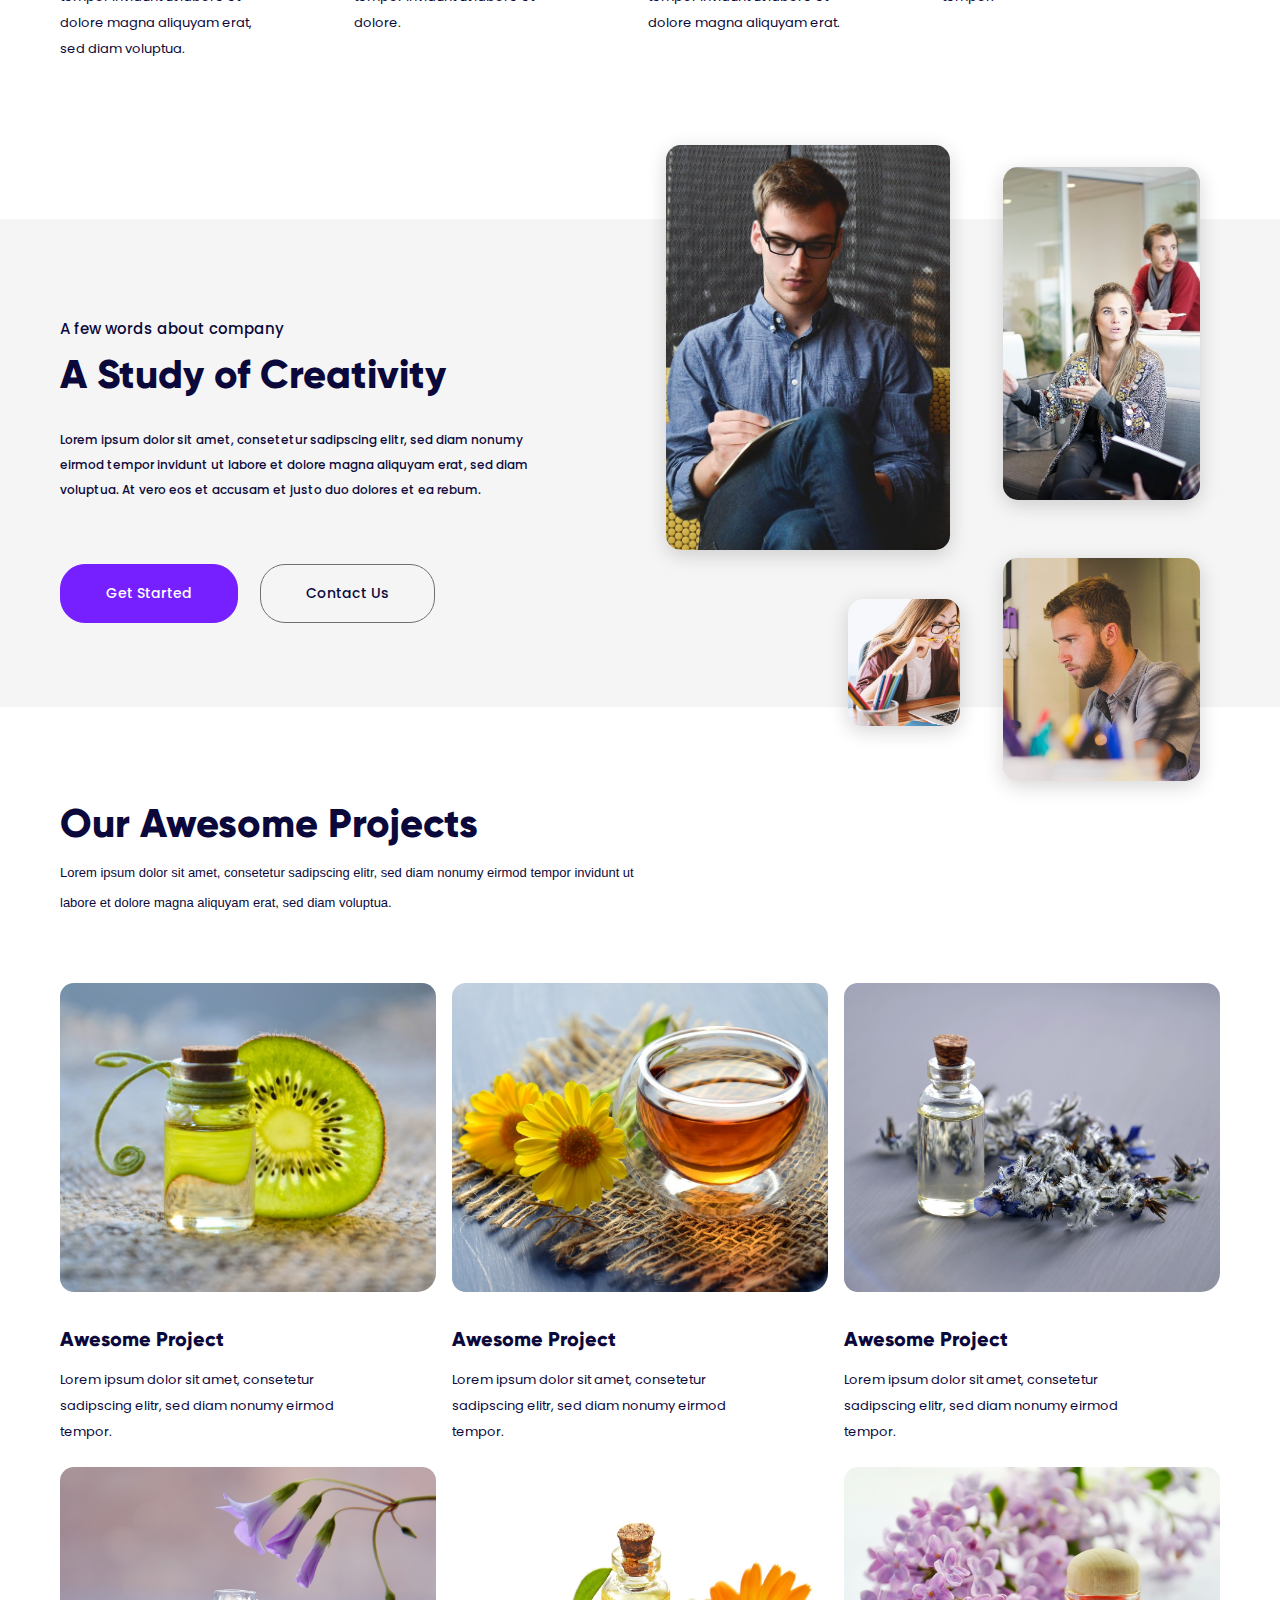
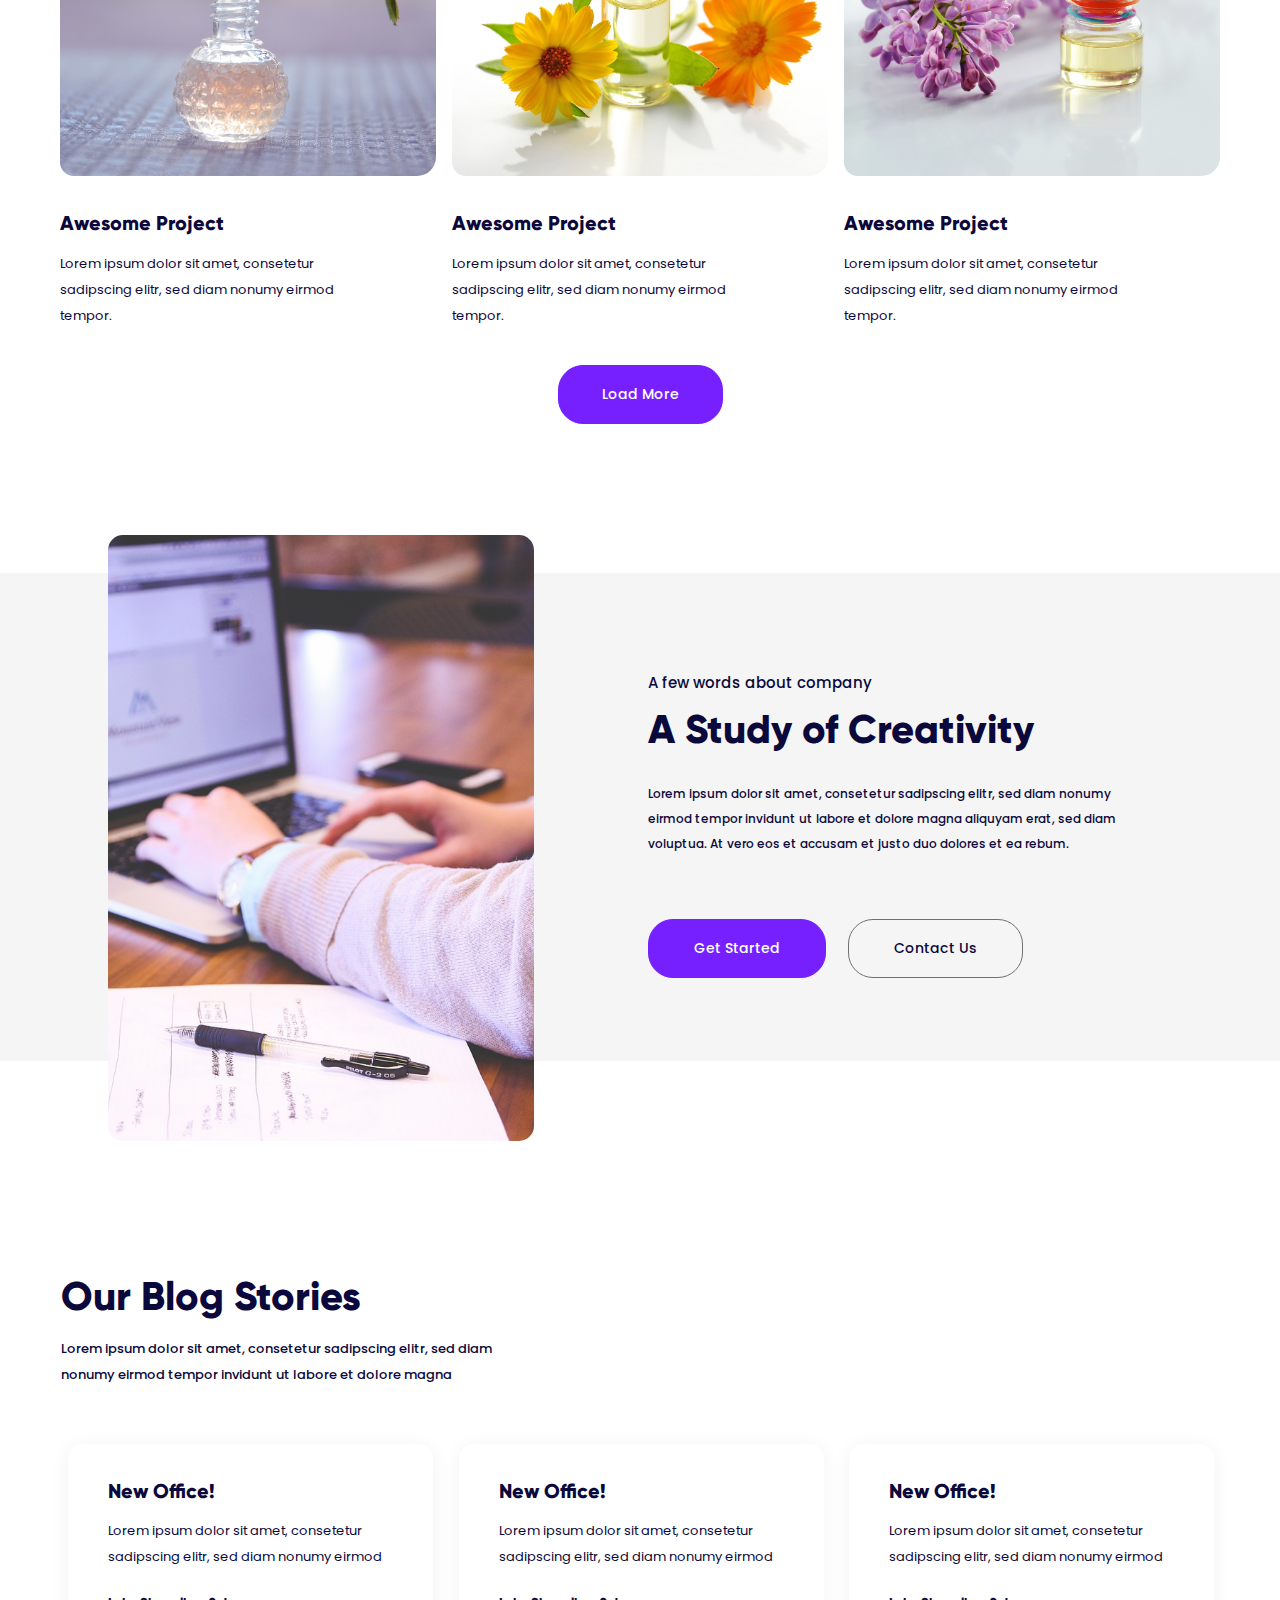
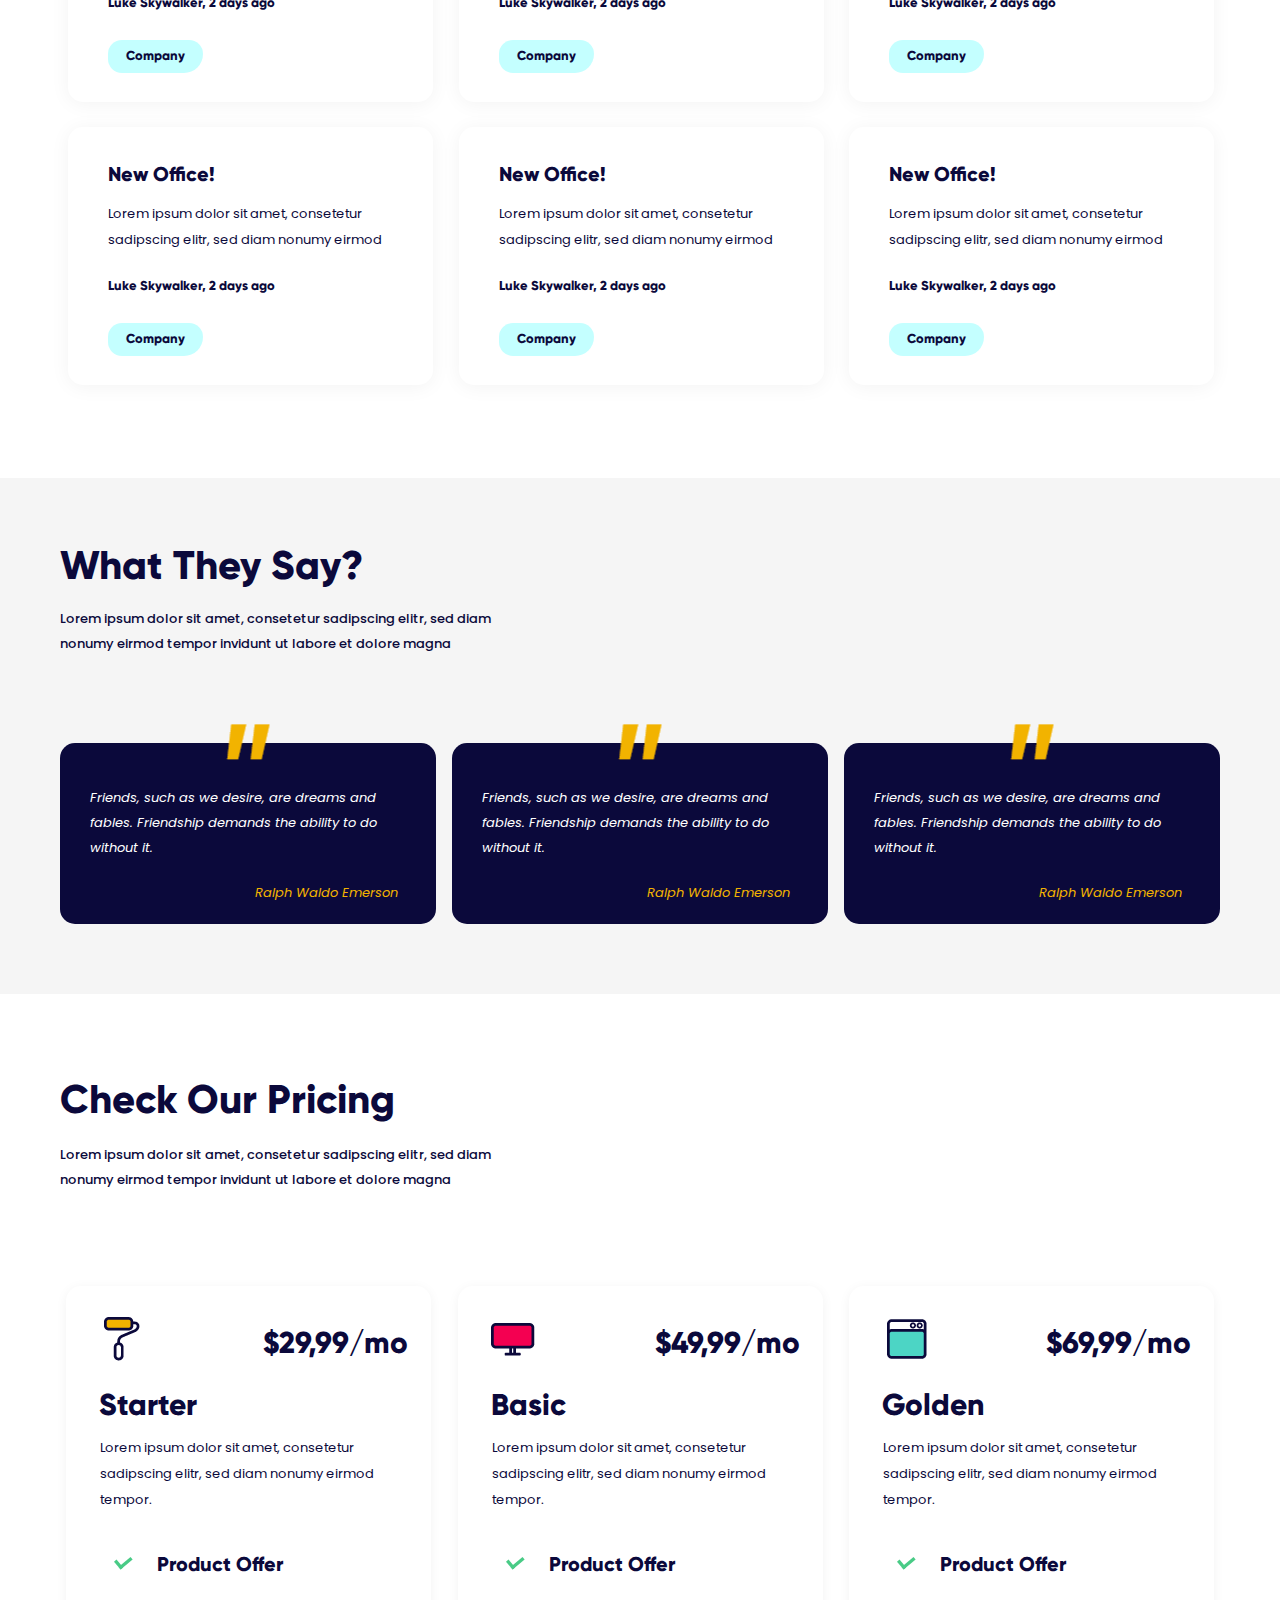
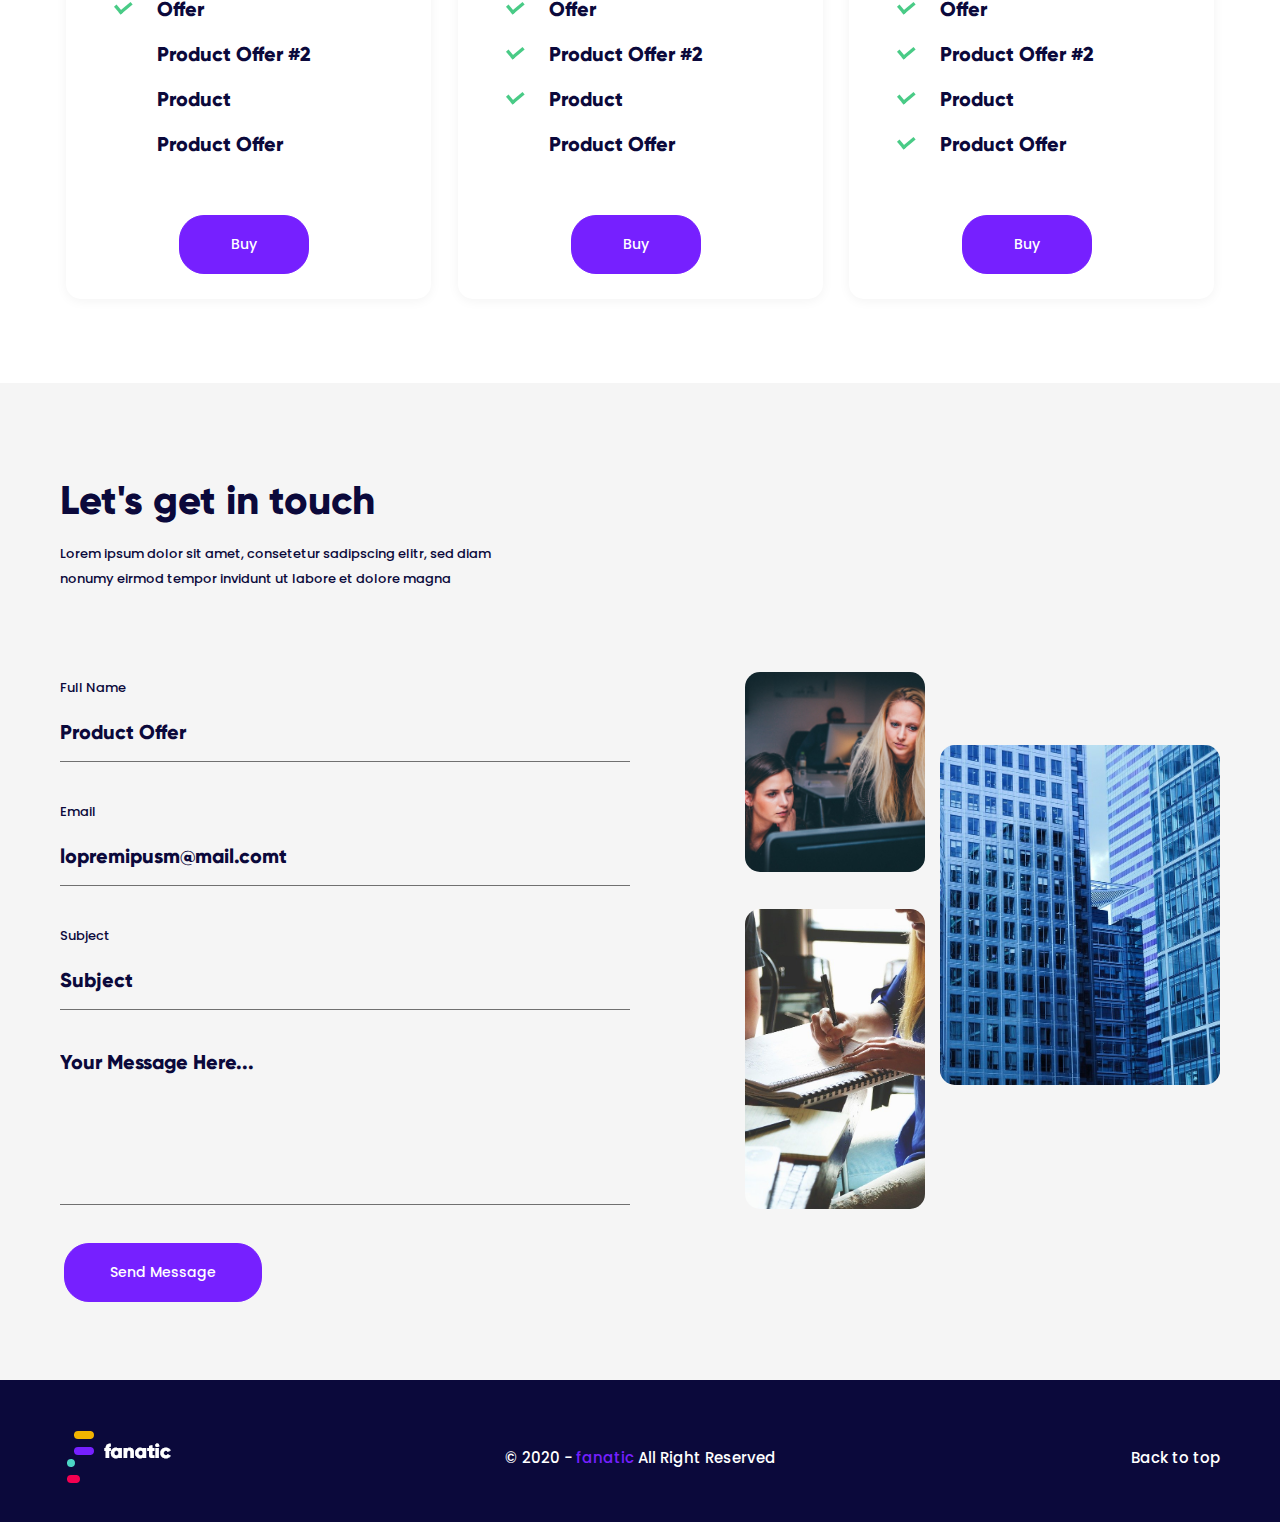
==== commit 6a18ef84: "Update index.html" ====
--- a/main/index.html
+++ b/main/index.html
@@ -58,7 +58,7 @@
     
               </div>
               <div class="container quote">
-                <img src="/assets/imgs/quote.png" alt="A Quotation Mark">
+                <img src="../assets/imgs/quote.png" alt="A Quotation Mark">
                 <p>Friends, such as we desire, are dreams and fables. Friendship demands the ability to do without it.</p>
                 <p class="quote-author"><i>Ralph Waldo Emerson</i></p>
               </div>
@@ -288,17 +288,17 @@
           </div>
           <div class="container flex space-between">
             <div class="container quote">
-              <img src="/assets/imgs/quote.png" alt="A Quotation Mark">
+              <img src="../assets/imgs/quote.png" alt="A Quotation Mark">
               <p><i>Friends, such as we desire, are dreams and fables. Friendship demands the ability to do without it.</i></p>
               <p class="quote-author"><i>Ralph Waldo Emerson</i></span>
             </div>
             <div class="container quote">
-              <img src="/assets/imgs/quote.png" alt="A Quotation Mark">
+              <img src="../assets/imgs/quote.png" alt="A Quotation Mark">
               <p><i>Friends, such as we desire, are dreams and fables. Friendship demands the ability to do without it.</i></p>
               <p class="quote-author"><i>Ralph Waldo Emerson</i></span>
             </div>
             <div class="container quote">
-              <img src="/assets/imgs/quote.png" alt="A Quotation Mark">
+              <img src="../assets/imgs/quote.png" alt="A Quotation Mark">
               <p><i>Friends, such as we desire, are dreams and fables. Friendship demands the ability to do without it.</i></p>
               <p class="quote-author"><i>Ralph Waldo Emerson</i></span>
             </div>
--- a/assets/scss/style.css
+++ b/assets/scss/style.css
@@ -212,7 +212,7 @@
   background-image: url("../imgs/placeholder.png");
   background-color: #deeaf3;
   background-position: center;
-  background-size: contain;
+  background-size: cover;
   background-repeat: no-repeat;
   border-radius: 15px; }
 
@@ -250,7 +250,8 @@
   .introduction .image {
     position: relative;
     width: 426px;
-    height: 606px; }
+    height: 606px;
+    background-image: url("../imgs/office-1.jpg"); }
   .introduction .quote {
     width: 335px;
     height: 182px;
@@ -375,22 +376,26 @@
     width: 284.18px;
     height: 405.26px;
     top: 0;
-    left: 0; }
+    left: 0;
+    background-image: url("../imgs/creativity-1.jpg"); }
   .creativity.first .image.second {
     width: 196.83px;
     height: 332.89px;
     right: 0;
-    top: 22px; }
+    top: 22px;
+    background-image: url("../imgs/creativity-2.jpg"); }
   .creativity.first .image.third {
     width: 111.33px;
     height: 127px;
     bottom: 55px;
-    left: 182.4px; }
+    left: 182.4px;
+    background-image: url("../imgs/creativity-3.jpg"); }
   .creativity.first .image.fourth {
     width: 196.83px;
     height: 223.42px;
     right: 0;
-    bottom: 0; }
+    bottom: 0;
+    background-image: url("../imgs/creativity-4.jpg"); }
 
 .projects {
   padding-top: 18px; }
@@ -407,6 +412,18 @@
     height: 309px;
     margin-bottom: 35px;
     border-radius: 14px 14px 19px 14px; }
+  .projects .project:first-child .image {
+    background-image: url("../imgs/project-1.jpg"); }
+  .projects .project:nth-child(2) .image {
+    background-image: url("../imgs/project-2.jpg"); }
+  .projects .project:nth-child(3) .image {
+    background-image: url("../imgs/project-3.jpg"); }
+  .projects .project:nth-child(4) .image {
+    background-image: url("../imgs/project-4.jpg"); }
+  .projects .project:nth-child(5) .image {
+    background-image: url("../imgs/project-5.jpg"); }
+  .projects .project:last-child .image {
+    background-image: url("../imgs/project-6.jpg"); }
   .projects h2 {
     font-size: 20px;
     margin-bottom: 16px; }
@@ -437,7 +454,8 @@
   .creativity.second .image {
     width: 425.8px;
     height: 606.1px;
-    margin-bottom: -27px; }
+    margin-bottom: -27px;
+    background-image: url("../imgs/creativity-5.jpg"); }
   .creativity.second .container.upper {
     margin-bottom: 63px; }
     .creativity.second .container.upper span {
@@ -605,14 +623,17 @@
   .contact .image.first {
     height: 200px;
     width: 180px;
-    margin-bottom: 37px; }
+    margin-bottom: 37px;
+    background-image: url("../imgs/contact-1.jpg"); }
   .contact .image.second {
     height: 300px;
-    width: 180px; }
+    width: 180px;
+    background-image: url("../imgs/contact-2.jpg"); }
   .contact .image.third {
     height: 340px;
     width: 280px;
-    margin-top: -50px; }
+    margin-top: -50px;
+    background-image: url("../imgs/contact-3.jpg"); }
   .contact .button {
     margin-left: 4px; }
 
